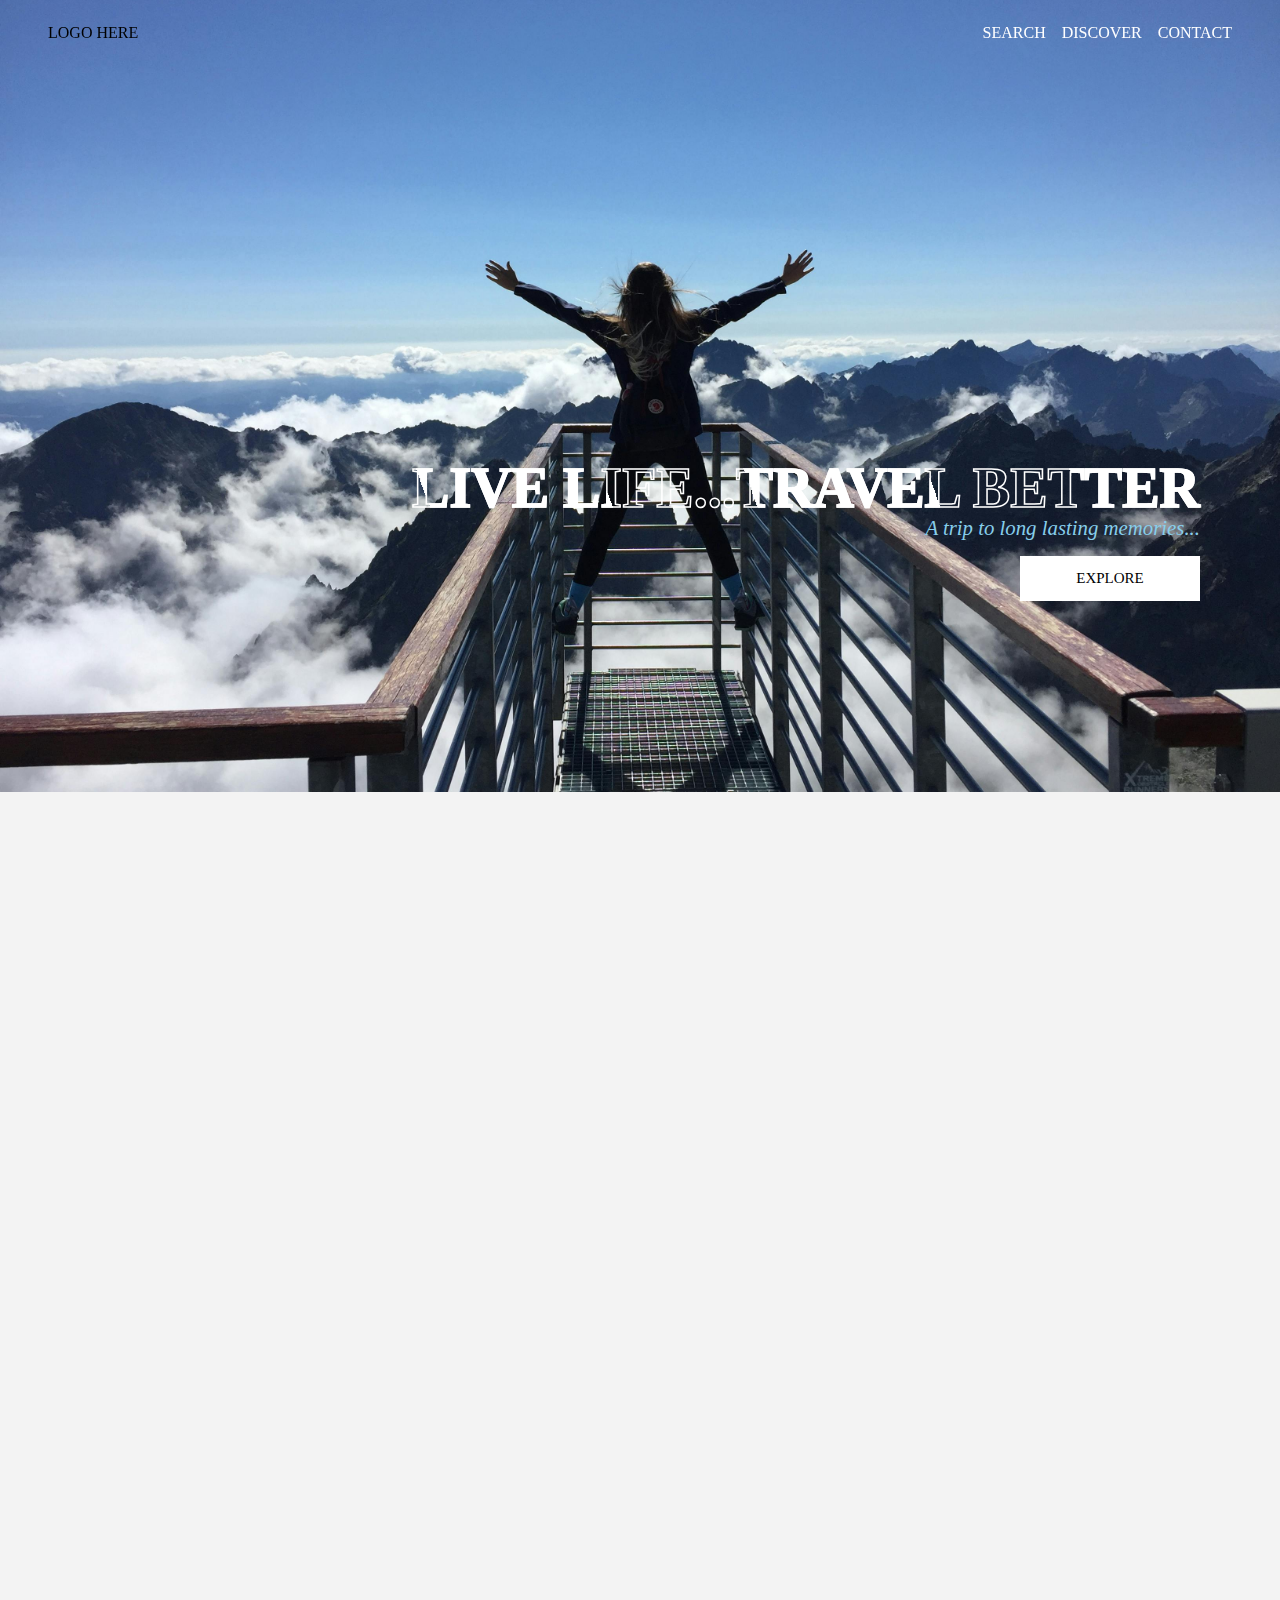
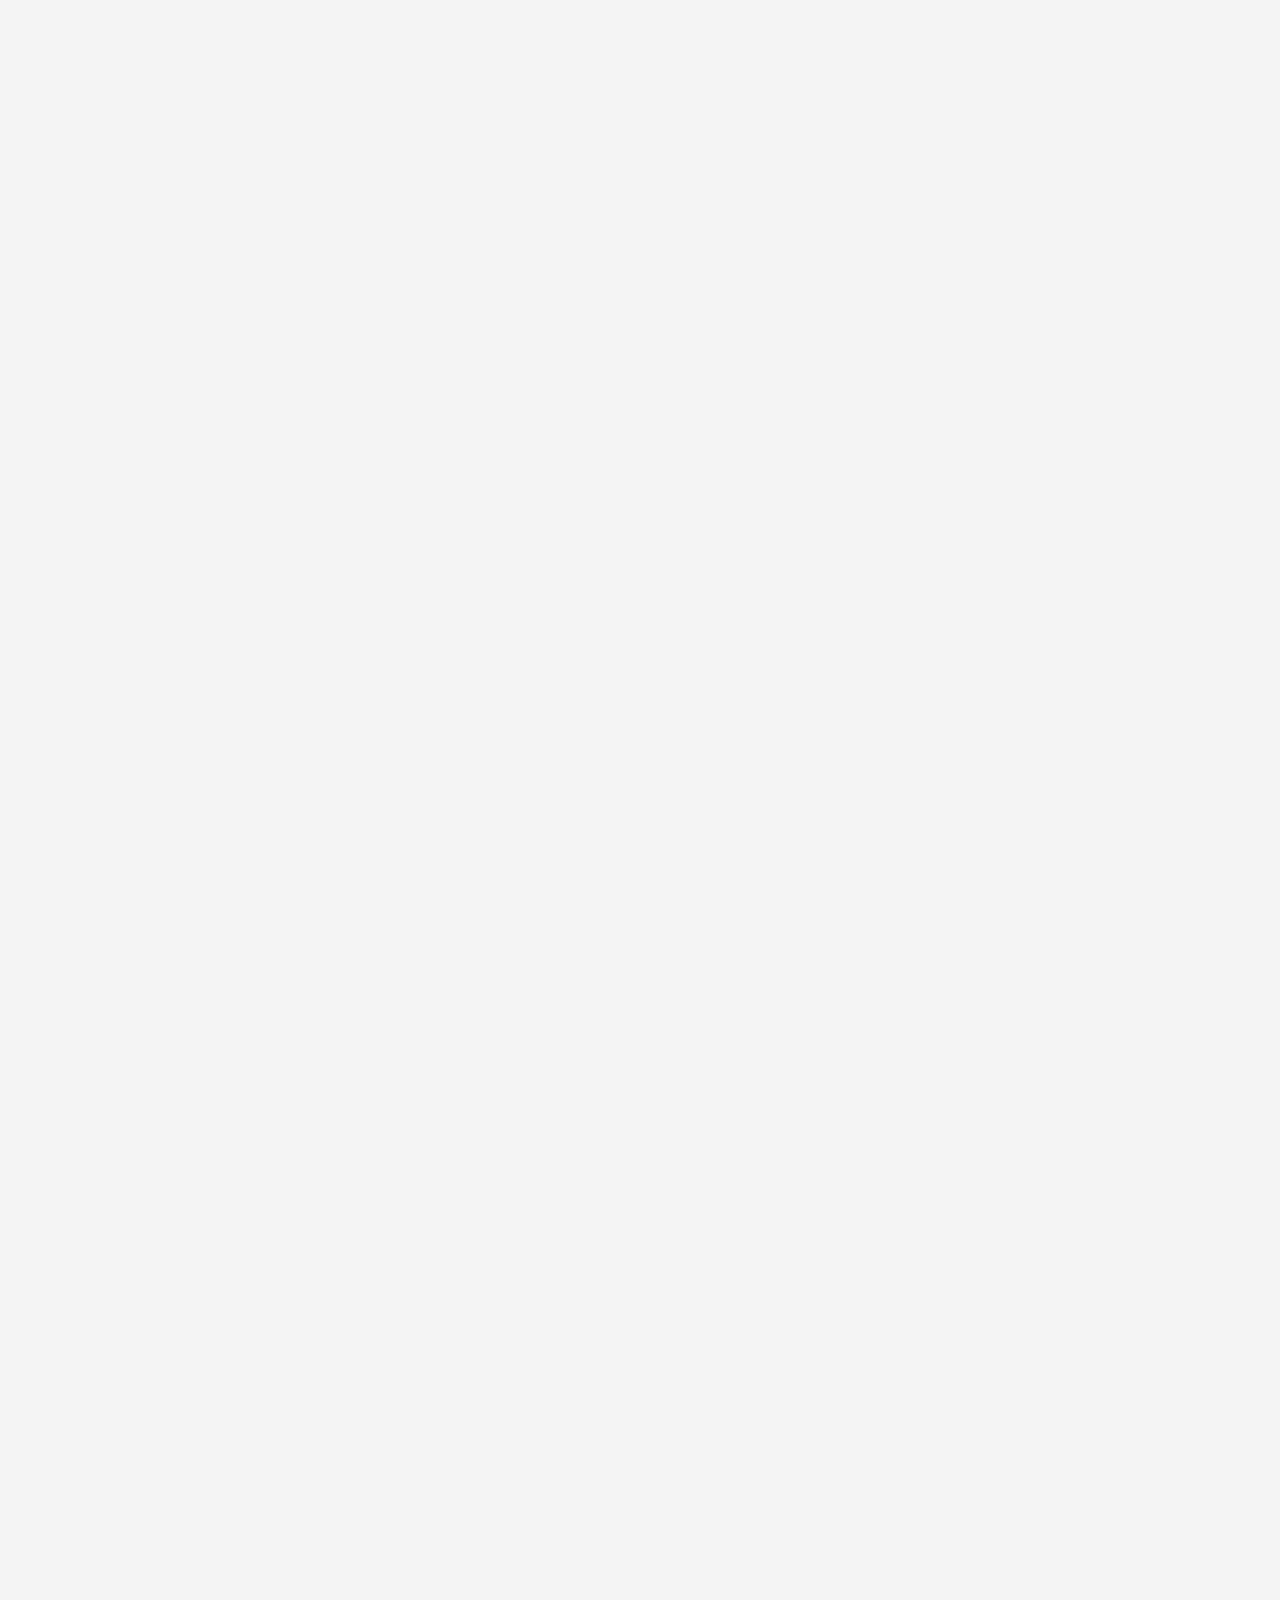
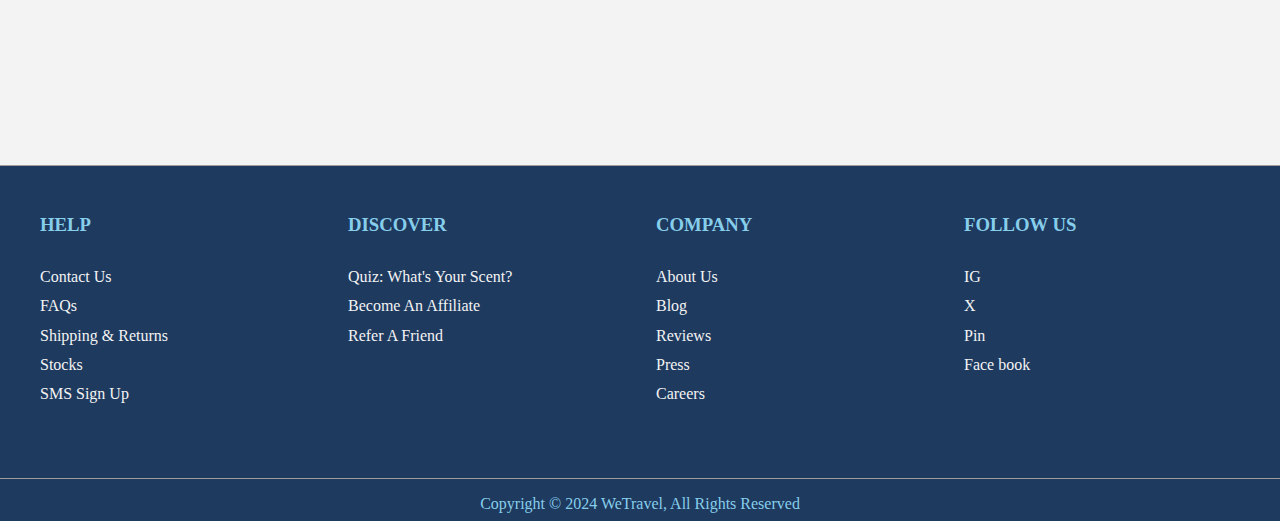
==== index.html @ 5a94f8c3 "Add files via upload" ====
<!DOCTYPE html>
<html lang="en">
  <head>
    <meta charset="UTF-8" />
    <meta name="viewport" content="width=device-width, initial-scale=1.0" />
    <link rel="stylesheet" href="./style.css" />
    <title>We Travel</title>
  </head>
  <body>
    <div id="main-container">
      <!-- section 1 ///////////////////////////////////////// -->
      <section id="showcase">
        <div id="showcase-container">
          <nav id="navbar">
            <div class="navbar">
              <div class="logo">
                <p>LOGO HERE</p>
              </div>
              <div class="menu">
                <ul>
                  <li><a href="./contact.html">SEARCH</a></li>
                  <li><a href="./contact.html">DISCOVER</a></li>
                  <li><a href="./contact.html">CONTACT</a></li>
                </ul>
              </div>
            </div>
          </nav>

          <div id="showcase-text">
            <div class="text">
              <h1>LIVE LIFE...TRAVEL BETTER</h1>
              <p>A trip to long lasting memories...</p>
            </div>
            <div class="showcase-btn">
              <a href="./contact.html" class="btn show-btn">EXPLORE</a>
            </div>
          </div>
        </div>
      </section>

      <!-- section 2 ////////////////////////////////////////// -->
      <section class="fade-in-section" id="slider">
        <div class="slider-container">
          <p class="slider-text uppercase-text">Top Destinations</p>
          <div class="slider">
            <div class="overlay"></div>
            <!-- Overlay for shadow effect -->
            <img src="./img/22.jpg" alt="Destination 1" class="slide active" />
            <img src="./img/23.jpg" alt="Destination 2" class="slide" />
            <img src="./img/24.jpg" alt="Destination 3" class="slide" />
            <img src="./img/25.jpg" alt="Destination 4" class="slide" />

            <!-- Dynamic text and button for each image -->
            <div class="slide-content">
              <p class="slide-description">
                Paris, France Romantic city of timeless charm.
              </p>
              <br>
              <div class="slider-btn">
                <a href="./contact.html" class="btn show-btn">BOOK NOW</a>
              </div>
            </div>

            <!-- Dot navigation indicators -->
            <div class="dots">
              <span class="dot active" data-index="0"></span>
              <span class="dot" data-index="1"></span>
              <span class="dot" data-index="2"></span>
              <span class="dot" data-index="3"></span>
            </div>
          </div>
        </div>
      </section>

      <!-- section 3 ///////////////////////////////////////// -->
      <section class="fade-in-section" id="what">
        <div class="what-container">
          <h2>WHAT WE OFFER</h2>
          <div class="card-container">
            <div class="card card-1">
              <div class="what-img">
                <img src="./img/10.jpg" alt="Image" />
              </div>
              <div class="text-what">
                <h3>Booking and Reservation Services</h3>
                <ul>
                  <li>
                    Flights, Hotels, and Transportation: Partnering with
                    airlines, hotels, and car rental agencies to offer
                    comprehensive booking options.
                  </li>
                  <li>
                    Package Deals: Offering customizable packages that include
                    flights, accommodation, tours, and local transportation.
                  </li>
                </ul>
              </div>
            </div>
            <div class="card card-2">
              <div class="what-img">
                <img src="./img/15.jpg" alt="Image" />
              </div>
              <div class="text-what">
                <h3>Personalized Travel Planning and Itinerary Management</h3>
                <ul>
                  <li>
                    Customized Itineraries: Creating personalized itineraries
                    based on travelers' preferences, including activity
                    recommendations, dining suggestions, and local experiences.
                  </li>
                  <li>
                    Guided Tours and Excursions: Offering a variety of guided
                    tours, from historical sites to adventure excursions.
                  </li>
                </ul>
              </div>
            </div>
            <div class="card card-3">
              <div class="what-img">
                <img src="./img/4.jpg" alt="Image" />
              </div>
              <div class="text-what">
                <h3>24/7 Customer Support and Travel Assistance</h3>
                <ul>
                  <li>
                    Emergency Assistance: Helping with issues like lost luggage,
                    flight cancellations, or health emergencies while traveling.
                  </li>
                  <li>
                    Real-Time Travel Updates: Offering real-time notifications
                    about flights, weather, or any changes in plans.
                  </li>
                </ul>
              </div>
            </div>
          </div>
        </div>
      </section>

      <!-- section 4 /////////////////////////////////////////// -->
      <section class="fade-in-section" id="easy-steps">
        <div class="trip-container">
          <div class="trip-img">
            <!-- <img src="./img/1.jpg" alt="" /> -->
          </div>

          <div class="trip-details">
            <h3>BOOK YOUR NEXT TRIP IN 3 EASY STEPS</h3>
            <div class="book-trip-container">
              <ul>
                <li>
                  <h4>Choose Your Destination and Dates</h4>
                  <p>
                    Decide on the Location and Travel Dates: Select where you
                    want to go and the dates for your trip. Most travel
                    companies offer destination guides, seasonal
                    recommendations, or even pre-planned itineraries.
                  </p>
                </li>
                <li>
                  <h4>Select Your Package and Customize</h4>
                  <p>
                    Pick a Travel Package: Many companies offer various packages
                    (e.g., all-inclusive, adventure, relaxation). Choose one
                    that best fits your interests and budget.
                  </p>
                </li>
                <li>
                  <h4>Confirm Booking and Make Payment</h4>
                  <p>
                    Review and Confirm Details: Double-check your itinerary,
                    ensuring that the flight, accommodation, and activities
                    align with your expectations.
                  </p>
                </li>
              </ul>
            </div>
          </div>
        </div>
      </section>

      <!-- section 6 instagram ////////////////////////////////// -->
      <section class="fade-in-section" id="ig">
        <div id="instagram">
          <h2>FOLLOW US ON INSTAGRAM</h2>
          <p class="ig-p">@WeTravel</p>

          <div id="itemsg">
            <div class="itemsg">
              <div class="itemg">
                <div class="item-image">
                  <img src="./img/2.jpg" alt="" />
                </div>
                <div class="item-text">
                  <div class="item-text-wrap">
                    <a href=""
                      ><p class="item-text-category">WeTravel</p>
                      <svg
                        xmlns="http://www.w3.org/2000/svg"
                        height="1em"
                        viewBox="0 0 448 512"
                      >
                        <!--! Font Awesome Free 6.4.2 by @fontawesome - https://fontawesome.com License - https://fontawesome.com/license (Commercial License) Copyright 2023 Fonticons, Inc. -->
                        <style>
                          svg {
                            fill: #ffffff;
                          }
                        </style>
                        <path
                          d="M224.1 141c-63.6 0-114.9 51.3-114.9 114.9s51.3 114.9 114.9 114.9S339 319.5 339 255.9 287.7 141 224.1 141zm0 189.6c-41.1 0-74.7-33.5-74.7-74.7s33.5-74.7 74.7-74.7 74.7 33.5 74.7 74.7-33.6 74.7-74.7 74.7zm146.4-194.3c0 14.9-12 26.8-26.8 26.8-14.9 0-26.8-12-26.8-26.8s12-26.8 26.8-26.8 26.8 12 26.8 26.8zm76.1 27.2c-1.7-35.9-9.9-67.7-36.2-93.9-26.2-26.2-58-34.4-93.9-36.2-37-2.1-147.9-2.1-184.9 0-35.8 1.7-67.6 9.9-93.9 36.1s-34.4 58-36.2 93.9c-2.1 37-2.1 147.9 0 184.9 1.7 35.9 9.9 67.7 36.2 93.9s58 34.4 93.9 36.2c37 2.1 147.9 2.1 184.9 0 35.9-1.7 67.7-9.9 93.9-36.2 26.2-26.2 34.4-58 36.2-93.9 2.1-37 2.1-147.8 0-184.8zM398.8 388c-7.8 19.6-22.9 34.7-42.6 42.6-29.5 11.7-99.5 9-132.1 9s-102.7 2.6-132.1-9c-19.6-7.8-34.7-22.9-42.6-42.6-11.7-29.5-9-99.5-9-132.1s-2.6-102.7 9-132.1c7.8-19.6 22.9-34.7 42.6-42.6 29.5-11.7 99.5-9 132.1-9s102.7-2.6 132.1 9c19.6 7.8 34.7 22.9 42.6 42.6 11.7 29.5 9 99.5 9 132.1s2.7 102.7-9 132.1z"
                        />
                      </svg>
                    </a>
                  </div>
                </div>
              </div>

              <div class="itemg">
                <div class="item-image">
                  <img src="./img/3.jpg" alt="" />
                </div>
                <div class="item-text">
                  <div class="item-text-wrap">
                    <a href=""
                      ><p class="item-text-category">WeTravel</p>
                      <svg
                        xmlns="http://www.w3.org/2000/svg"
                        height="1em"
                        viewBox="0 0 448 512"
                      >
                        <!--! Font Awesome Free 6.4.2 by @fontawesome - https://fontawesome.com License - https://fontawesome.com/license (Commercial License) Copyright 2023 Fonticons, Inc. -->
                        <style>
                          svg {
                            fill: #ffffff;
                          }
                        </style>
                        <path
                          d="M224.1 141c-63.6 0-114.9 51.3-114.9 114.9s51.3 114.9 114.9 114.9S339 319.5 339 255.9 287.7 141 224.1 141zm0 189.6c-41.1 0-74.7-33.5-74.7-74.7s33.5-74.7 74.7-74.7 74.7 33.5 74.7 74.7-33.6 74.7-74.7 74.7zm146.4-194.3c0 14.9-12 26.8-26.8 26.8-14.9 0-26.8-12-26.8-26.8s12-26.8 26.8-26.8 26.8 12 26.8 26.8zm76.1 27.2c-1.7-35.9-9.9-67.7-36.2-93.9-26.2-26.2-58-34.4-93.9-36.2-37-2.1-147.9-2.1-184.9 0-35.8 1.7-67.6 9.9-93.9 36.1s-34.4 58-36.2 93.9c-2.1 37-2.1 147.9 0 184.9 1.7 35.9 9.9 67.7 36.2 93.9s58 34.4 93.9 36.2c37 2.1 147.9 2.1 184.9 0 35.9-1.7 67.7-9.9 93.9-36.2 26.2-26.2 34.4-58 36.2-93.9 2.1-37 2.1-147.8 0-184.8zM398.8 388c-7.8 19.6-22.9 34.7-42.6 42.6-29.5 11.7-99.5 9-132.1 9s-102.7 2.6-132.1-9c-19.6-7.8-34.7-22.9-42.6-42.6-11.7-29.5-9-99.5-9-132.1s-2.6-102.7 9-132.1c7.8-19.6 22.9-34.7 42.6-42.6 29.5-11.7 99.5-9 132.1-9s102.7-2.6 132.1 9c19.6 7.8 34.7 22.9 42.6 42.6 11.7 29.5 9 99.5 9 132.1s2.7 102.7-9 132.1z"
                        />
                      </svg>
                    </a>
                  </div>
                </div>
              </div>

              <div class="itemg">
                <div class="item-image">
                  <img src="./img/17.jpg" alt="" />
                </div>
                <div class="item-text">
                  <div class="item-text-wrap">
                    <a href=""
                      ><p class="item-text-category">WeTravel</p>
                      <svg
                        xmlns="http://www.w3.org/2000/svg"
                        height="1em"
                        viewBox="0 0 448 512"
                      >
                        <!--! Font Awesome Free 6.4.2 by @fontawesome - https://fontawesome.com License - https://fontawesome.com/license (Commercial License) Copyright 2023 Fonticons, Inc. -->
                        <style>
                          svg {
                            fill: #ffffff;
                          }
                        </style>
                        <path
                          d="M224.1 141c-63.6 0-114.9 51.3-114.9 114.9s51.3 114.9 114.9 114.9S339 319.5 339 255.9 287.7 141 224.1 141zm0 189.6c-41.1 0-74.7-33.5-74.7-74.7s33.5-74.7 74.7-74.7 74.7 33.5 74.7 74.7-33.6 74.7-74.7 74.7zm146.4-194.3c0 14.9-12 26.8-26.8 26.8-14.9 0-26.8-12-26.8-26.8s12-26.8 26.8-26.8 26.8 12 26.8 26.8zm76.1 27.2c-1.7-35.9-9.9-67.7-36.2-93.9-26.2-26.2-58-34.4-93.9-36.2-37-2.1-147.9-2.1-184.9 0-35.8 1.7-67.6 9.9-93.9 36.1s-34.4 58-36.2 93.9c-2.1 37-2.1 147.9 0 184.9 1.7 35.9 9.9 67.7 36.2 93.9s58 34.4 93.9 36.2c37 2.1 147.9 2.1 184.9 0 35.9-1.7 67.7-9.9 93.9-36.2 26.2-26.2 34.4-58 36.2-93.9 2.1-37 2.1-147.8 0-184.8zM398.8 388c-7.8 19.6-22.9 34.7-42.6 42.6-29.5 11.7-99.5 9-132.1 9s-102.7 2.6-132.1-9c-19.6-7.8-34.7-22.9-42.6-42.6-11.7-29.5-9-99.5-9-132.1s-2.6-102.7 9-132.1c7.8-19.6 22.9-34.7 42.6-42.6 29.5-11.7 99.5-9 132.1-9s102.7-2.6 132.1 9c19.6 7.8 34.7 22.9 42.6 42.6 11.7 29.5 9 99.5 9 132.1s2.7 102.7-9 132.1z"
                        />
                      </svg>
                    </a>
                  </div>
                </div>
              </div>

              <div class="itemg">
                <div class="item-image">
                  <img src="./img/5.jpg" alt="" />
                </div>
                <div class="item-text">
                  <div class="item-text-wrap">
                    <a href=""
                      ><p class="item-text-category">WeTravel</p>
                      <svg
                        xmlns="http://www.w3.org/2000/svg"
                        height="1em"
                        viewBox="0 0 448 512"
                      >
                        <!--! Font Awesome Free 6.4.2 by @fontawesome - https://fontawesome.com License - https://fontawesome.com/license (Commercial License) Copyright 2023 Fonticons, Inc. -->
                        <style>
                          svg {
                            fill: #ffffff;
                          }
                        </style>
                        <path
                          d="M224.1 141c-63.6 0-114.9 51.3-114.9 114.9s51.3 114.9 114.9 114.9S339 319.5 339 255.9 287.7 141 224.1 141zm0 189.6c-41.1 0-74.7-33.5-74.7-74.7s33.5-74.7 74.7-74.7 74.7 33.5 74.7 74.7-33.6 74.7-74.7 74.7zm146.4-194.3c0 14.9-12 26.8-26.8 26.8-14.9 0-26.8-12-26.8-26.8s12-26.8 26.8-26.8 26.8 12 26.8 26.8zm76.1 27.2c-1.7-35.9-9.9-67.7-36.2-93.9-26.2-26.2-58-34.4-93.9-36.2-37-2.1-147.9-2.1-184.9 0-35.8 1.7-67.6 9.9-93.9 36.1s-34.4 58-36.2 93.9c-2.1 37-2.1 147.9 0 184.9 1.7 35.9 9.9 67.7 36.2 93.9s58 34.4 93.9 36.2c37 2.1 147.9 2.1 184.9 0 35.9-1.7 67.7-9.9 93.9-36.2 26.2-26.2 34.4-58 36.2-93.9 2.1-37 2.1-147.8 0-184.8zM398.8 388c-7.8 19.6-22.9 34.7-42.6 42.6-29.5 11.7-99.5 9-132.1 9s-102.7 2.6-132.1-9c-19.6-7.8-34.7-22.9-42.6-42.6-11.7-29.5-9-99.5-9-132.1s-2.6-102.7 9-132.1c7.8-19.6 22.9-34.7 42.6-42.6 29.5-11.7 99.5-9 132.1-9s102.7-2.6 132.1 9c19.6 7.8 34.7 22.9 42.6 42.6 11.7 29.5 9 99.5 9 132.1s2.7 102.7-9 132.1z"
                        />
                      </svg>
                    </a>
                  </div>
                </div>
              </div>

              <div class="itemg">
                <div class="item-image">
                  <img src="./img/6.jpg" alt="" />
                </div>
                <div class="item-text">
                  <div class="item-text-wrap">
                    <a href=""
                      ><p class="item-text-category">WeTravel</p>
                      <svg
                        xmlns="http://www.w3.org/2000/svg"
                        height="1em"
                        viewBox="0 0 448 512"
                      >
                        <!--! Font Awesome Free 6.4.2 by @fontawesome - https://fontawesome.com License - https://fontawesome.com/license (Commercial License) Copyright 2023 Fonticons, Inc. -->
                        <style>
                          svg {
                            fill: #ffffff;
                          }
                        </style>
                        <path
                          d="M224.1 141c-63.6 0-114.9 51.3-114.9 114.9s51.3 114.9 114.9 114.9S339 319.5 339 255.9 287.7 141 224.1 141zm0 189.6c-41.1 0-74.7-33.5-74.7-74.7s33.5-74.7 74.7-74.7 74.7 33.5 74.7 74.7-33.6 74.7-74.7 74.7zm146.4-194.3c0 14.9-12 26.8-26.8 26.8-14.9 0-26.8-12-26.8-26.8s12-26.8 26.8-26.8 26.8 12 26.8 26.8zm76.1 27.2c-1.7-35.9-9.9-67.7-36.2-93.9-26.2-26.2-58-34.4-93.9-36.2-37-2.1-147.9-2.1-184.9 0-35.8 1.7-67.6 9.9-93.9 36.1s-34.4 58-36.2 93.9c-2.1 37-2.1 147.9 0 184.9 1.7 35.9 9.9 67.7 36.2 93.9s58 34.4 93.9 36.2c37 2.1 147.9 2.1 184.9 0 35.9-1.7 67.7-9.9 93.9-36.2 26.2-26.2 34.4-58 36.2-93.9 2.1-37 2.1-147.8 0-184.8zM398.8 388c-7.8 19.6-22.9 34.7-42.6 42.6-29.5 11.7-99.5 9-132.1 9s-102.7 2.6-132.1-9c-19.6-7.8-34.7-22.9-42.6-42.6-11.7-29.5-9-99.5-9-132.1s-2.6-102.7 9-132.1c7.8-19.6 22.9-34.7 42.6-42.6 29.5-11.7 99.5-9 132.1-9s102.7-2.6 132.1 9c19.6 7.8 34.7 22.9 42.6 42.6 11.7 29.5 9 99.5 9 132.1s2.7 102.7-9 132.1z"
                        />
                      </svg>
                    </a>
                  </div>
                </div>
              </div>

              <div class="itemg">
                <div class="item-image">
                  <img src="./img/7.jpg" alt="" />
                </div>
                <div class="item-text">
                  <div class="item-text-wrap">
                    <a href=""
                      ><p class="item-text-category">WeTravel</p>
                      <svg
                        xmlns="http://www.w3.org/2000/svg"
                        height="1em"
                        viewBox="0 0 448 512"
                      >
                        <!--! Font Awesome Free 6.4.2 by @fontawesome - https://fontawesome.com License - https://fontawesome.com/license (Commercial License) Copyright 2023 Fonticons, Inc. -->
                        <style>
                          svg {
                            fill: #ffffff;
                          }
                        </style>
                        <path
                          d="M224.1 141c-63.6 0-114.9 51.3-114.9 114.9s51.3 114.9 114.9 114.9S339 319.5 339 255.9 287.7 141 224.1 141zm0 189.6c-41.1 0-74.7-33.5-74.7-74.7s33.5-74.7 74.7-74.7 74.7 33.5 74.7 74.7-33.6 74.7-74.7 74.7zm146.4-194.3c0 14.9-12 26.8-26.8 26.8-14.9 0-26.8-12-26.8-26.8s12-26.8 26.8-26.8 26.8 12 26.8 26.8zm76.1 27.2c-1.7-35.9-9.9-67.7-36.2-93.9-26.2-26.2-58-34.4-93.9-36.2-37-2.1-147.9-2.1-184.9 0-35.8 1.7-67.6 9.9-93.9 36.1s-34.4 58-36.2 93.9c-2.1 37-2.1 147.9 0 184.9 1.7 35.9 9.9 67.7 36.2 93.9s58 34.4 93.9 36.2c37 2.1 147.9 2.1 184.9 0 35.9-1.7 67.7-9.9 93.9-36.2 26.2-26.2 34.4-58 36.2-93.9 2.1-37 2.1-147.8 0-184.8zM398.8 388c-7.8 19.6-22.9 34.7-42.6 42.6-29.5 11.7-99.5 9-132.1 9s-102.7 2.6-132.1-9c-19.6-7.8-34.7-22.9-42.6-42.6-11.7-29.5-9-99.5-9-132.1s-2.6-102.7 9-132.1c7.8-19.6 22.9-34.7 42.6-42.6 29.5-11.7 99.5-9 132.1-9s102.7-2.6 132.1 9c19.6 7.8 34.7 22.9 42.6 42.6 11.7 29.5 9 99.5 9 132.1s2.7 102.7-9 132.1z"
                        />
                      </svg>
                    </a>
                  </div>
                </div>
              </div>

              <div class="itemg">
                <div class="item-image">
                  <img src="./img/9.jpg" alt="" />
                </div>
                <div class="item-text">
                  <div class="item-text-wrap">
                    <a href=""
                      ><p class="item-text-category">WeTravel</p>
                      <svg
                        xmlns="http://www.w3.org/2000/svg"
                        height="1em"
                        viewBox="0 0 448 512"
                      >
                        <!--! Font Awesome Free 6.4.2 by @fontawesome - https://fontawesome.com License - https://fontawesome.com/license (Commercial License) Copyright 2023 Fonticons, Inc. -->
                        <style>
                          svg {
                            fill: #ffffff;
                          }
                        </style>
                        <path
                          d="M224.1 141c-63.6 0-114.9 51.3-114.9 114.9s51.3 114.9 114.9 114.9S339 319.5 339 255.9 287.7 141 224.1 141zm0 189.6c-41.1 0-74.7-33.5-74.7-74.7s33.5-74.7 74.7-74.7 74.7 33.5 74.7 74.7-33.6 74.7-74.7 74.7zm146.4-194.3c0 14.9-12 26.8-26.8 26.8-14.9 0-26.8-12-26.8-26.8s12-26.8 26.8-26.8 26.8 12 26.8 26.8zm76.1 27.2c-1.7-35.9-9.9-67.7-36.2-93.9-26.2-26.2-58-34.4-93.9-36.2-37-2.1-147.9-2.1-184.9 0-35.8 1.7-67.6 9.9-93.9 36.1s-34.4 58-36.2 93.9c-2.1 37-2.1 147.9 0 184.9 1.7 35.9 9.9 67.7 36.2 93.9s58 34.4 93.9 36.2c37 2.1 147.9 2.1 184.9 0 35.9-1.7 67.7-9.9 93.9-36.2 26.2-26.2 34.4-58 36.2-93.9 2.1-37 2.1-147.8 0-184.8zM398.8 388c-7.8 19.6-22.9 34.7-42.6 42.6-29.5 11.7-99.5 9-132.1 9s-102.7 2.6-132.1-9c-19.6-7.8-34.7-22.9-42.6-42.6-11.7-29.5-9-99.5-9-132.1s-2.6-102.7 9-132.1c7.8-19.6 22.9-34.7 42.6-42.6 29.5-11.7 99.5-9 132.1-9s102.7-2.6 132.1 9c19.6 7.8 34.7 22.9 42.6 42.6 11.7 29.5 9 99.5 9 132.1s2.7 102.7-9 132.1z"
                        />
                      </svg>
                    </a>
                  </div>
                </div>
              </div>

              <div class="itemg">
                <div class="item-image">
                  <img src="./img/18.jpg" alt="" />
                </div>
                <div class="item-text">
                  <div class="item-text-wrap">
                    <a href=""
                      ><p class="item-text-category">WeTravel</p>
                      <svg
                        xmlns="http://www.w3.org/2000/svg"
                        height="1em"
                        viewBox="0 0 448 512"
                      >
                        <!--! Font Awesome Free 6.4.2 by @fontawesome - https://fontawesome.com License - https://fontawesome.com/license (Commercial License) Copyright 2023 Fonticons, Inc. -->
                        <style>
                          svg {
                            fill: #ffffff;
                          }
                        </style>
                        <path
                          d="M224.1 141c-63.6 0-114.9 51.3-114.9 114.9s51.3 114.9 114.9 114.9S339 319.5 339 255.9 287.7 141 224.1 141zm0 189.6c-41.1 0-74.7-33.5-74.7-74.7s33.5-74.7 74.7-74.7 74.7 33.5 74.7 74.7-33.6 74.7-74.7 74.7zm146.4-194.3c0 14.9-12 26.8-26.8 26.8-14.9 0-26.8-12-26.8-26.8s12-26.8 26.8-26.8 26.8 12 26.8 26.8zm76.1 27.2c-1.7-35.9-9.9-67.7-36.2-93.9-26.2-26.2-58-34.4-93.9-36.2-37-2.1-147.9-2.1-184.9 0-35.8 1.7-67.6 9.9-93.9 36.1s-34.4 58-36.2 93.9c-2.1 37-2.1 147.9 0 184.9 1.7 35.9 9.9 67.7 36.2 93.9s58 34.4 93.9 36.2c37 2.1 147.9 2.1 184.9 0 35.9-1.7 67.7-9.9 93.9-36.2 26.2-26.2 34.4-58 36.2-93.9 2.1-37 2.1-147.8 0-184.8zM398.8 388c-7.8 19.6-22.9 34.7-42.6 42.6-29.5 11.7-99.5 9-132.1 9s-102.7 2.6-132.1-9c-19.6-7.8-34.7-22.9-42.6-42.6-11.7-29.5-9-99.5-9-132.1s-2.6-102.7 9-132.1c7.8-19.6 22.9-34.7 42.6-42.6 29.5-11.7 99.5-9 132.1-9s102.7-2.6 132.1 9c19.6 7.8 34.7 22.9 42.6 42.6 11.7 29.5 9 99.5 9 132.1s2.7 102.7-9 132.1z"
                        />
                      </svg>
                    </a>
                  </div>
                </div>
              </div>

              <div class="itemg">
                <div class="item-image">
                  <img src="./img/20.jpg" alt="" />
                </div>
                <div class="item-text">
                  <div class="item-text-wrap">
                    <a href=""
                      ><p class="item-text-category">WeTravel</p>
                      <svg
                        xmlns="http://www.w3.org/2000/svg"
                        height="1em"
                        viewBox="0 0 448 512"
                      >
                        <!--! Font Awesome Free 6.4.2 by @fontawesome - https://fontawesome.com License - https://fontawesome.com/license (Commercial License) Copyright 2023 Fonticons, Inc. -->
                        <style>
                          svg {
                            fill: #ffffff;
                          }
                        </style>
                        <path
                          d="M224.1 141c-63.6 0-114.9 51.3-114.9 114.9s51.3 114.9 114.9 114.9S339 319.5 339 255.9 287.7 141 224.1 141zm0 189.6c-41.1 0-74.7-33.5-74.7-74.7s33.5-74.7 74.7-74.7 74.7 33.5 74.7 74.7-33.6 74.7-74.7 74.7zm146.4-194.3c0 14.9-12 26.8-26.8 26.8-14.9 0-26.8-12-26.8-26.8s12-26.8 26.8-26.8 26.8 12 26.8 26.8zm76.1 27.2c-1.7-35.9-9.9-67.7-36.2-93.9-26.2-26.2-58-34.4-93.9-36.2-37-2.1-147.9-2.1-184.9 0-35.8 1.7-67.6 9.9-93.9 36.1s-34.4 58-36.2 93.9c-2.1 37-2.1 147.9 0 184.9 1.7 35.9 9.9 67.7 36.2 93.9s58 34.4 93.9 36.2c37 2.1 147.9 2.1 184.9 0 35.9-1.7 67.7-9.9 93.9-36.2 26.2-26.2 34.4-58 36.2-93.9 2.1-37 2.1-147.8 0-184.8zM398.8 388c-7.8 19.6-22.9 34.7-42.6 42.6-29.5 11.7-99.5 9-132.1 9s-102.7 2.6-132.1-9c-19.6-7.8-34.7-22.9-42.6-42.6-11.7-29.5-9-99.5-9-132.1s-2.6-102.7 9-132.1c7.8-19.6 22.9-34.7 42.6-42.6 29.5-11.7 99.5-9 132.1-9s102.7-2.6 132.1 9c19.6 7.8 34.7 22.9 42.6 42.6 11.7 29.5 9 99.5 9 132.1s2.7 102.7-9 132.1z"
                        />
                      </svg>
                    </a>
                  </div>
                </div>
              </div>

              <div class="itemg">
                <div class="item-image">
                  <img src="./img/21.jpg" alt="" />
                </div>
                <div class="item-text">
                  <div class="item-text-wrap">
                    <a href=""
                      ><p class="item-text-category">WeTravel</p>
                      <svg
                        xmlns="http://www.w3.org/2000/svg"
                        height="1em"
                        viewBox="0 0 448 512"
                      >
                        <!--! Font Awesome Free 6.4.2 by @fontawesome - https://fontawesome.com License - https://fontawesome.com/license (Commercial License) Copyright 2023 Fonticons, Inc. -->
                        <style>
                          svg {
                            fill: #ffffff;
                          }
                        </style>
                        <path
                          d="M224.1 141c-63.6 0-114.9 51.3-114.9 114.9s51.3 114.9 114.9 114.9S339 319.5 339 255.9 287.7 141 224.1 141zm0 189.6c-41.1 0-74.7-33.5-74.7-74.7s33.5-74.7 74.7-74.7 74.7 33.5 74.7 74.7-33.6 74.7-74.7 74.7zm146.4-194.3c0 14.9-12 26.8-26.8 26.8-14.9 0-26.8-12-26.8-26.8s12-26.8 26.8-26.8 26.8 12 26.8 26.8zm76.1 27.2c-1.7-35.9-9.9-67.7-36.2-93.9-26.2-26.2-58-34.4-93.9-36.2-37-2.1-147.9-2.1-184.9 0-35.8 1.7-67.6 9.9-93.9 36.1s-34.4 58-36.2 93.9c-2.1 37-2.1 147.9 0 184.9 1.7 35.9 9.9 67.7 36.2 93.9s58 34.4 93.9 36.2c37 2.1 147.9 2.1 184.9 0 35.9-1.7 67.7-9.9 93.9-36.2 26.2-26.2 34.4-58 36.2-93.9 2.1-37 2.1-147.8 0-184.8zM398.8 388c-7.8 19.6-22.9 34.7-42.6 42.6-29.5 11.7-99.5 9-132.1 9s-102.7 2.6-132.1-9c-19.6-7.8-34.7-22.9-42.6-42.6-11.7-29.5-9-99.5-9-132.1s-2.6-102.7 9-132.1c7.8-19.6 22.9-34.7 42.6-42.6 29.5-11.7 99.5-9 132.1-9s102.7-2.6 132.1 9c19.6 7.8 34.7 22.9 42.6 42.6 11.7 29.5 9 99.5 9 132.1s2.7 102.7-9 132.1z"
                        />
                      </svg>
                    </a>
                  </div>
                </div>
              </div>

              <div class="itemg">
                <div class="item-image">
                  <img src="./img/12.jpg" alt="" />
                </div>
                <div class="item-text">
                  <div class="item-text-wrap">
                    <a href=""
                      ><p class="item-text-category">WeTravel</p>
                      <svg
                        xmlns="http://www.w3.org/2000/svg"
                        height="1em"
                        viewBox="0 0 448 512"
                      >
                        <!--! Font Awesome Free 6.4.2 by @fontawesome - https://fontawesome.com License - https://fontawesome.com/license (Commercial License) Copyright 2023 Fonticons, Inc. -->
                        <style>
                          svg {
                            fill: #ffffff;
                          }
                        </style>
                        <path
                          d="M224.1 141c-63.6 0-114.9 51.3-114.9 114.9s51.3 114.9 114.9 114.9S339 319.5 339 255.9 287.7 141 224.1 141zm0 189.6c-41.1 0-74.7-33.5-74.7-74.7s33.5-74.7 74.7-74.7 74.7 33.5 74.7 74.7-33.6 74.7-74.7 74.7zm146.4-194.3c0 14.9-12 26.8-26.8 26.8-14.9 0-26.8-12-26.8-26.8s12-26.8 26.8-26.8 26.8 12 26.8 26.8zm76.1 27.2c-1.7-35.9-9.9-67.7-36.2-93.9-26.2-26.2-58-34.4-93.9-36.2-37-2.1-147.9-2.1-184.9 0-35.8 1.7-67.6 9.9-93.9 36.1s-34.4 58-36.2 93.9c-2.1 37-2.1 147.9 0 184.9 1.7 35.9 9.9 67.7 36.2 93.9s58 34.4 93.9 36.2c37 2.1 147.9 2.1 184.9 0 35.9-1.7 67.7-9.9 93.9-36.2 26.2-26.2 34.4-58 36.2-93.9 2.1-37 2.1-147.8 0-184.8zM398.8 388c-7.8 19.6-22.9 34.7-42.6 42.6-29.5 11.7-99.5 9-132.1 9s-102.7 2.6-132.1-9c-19.6-7.8-34.7-22.9-42.6-42.6-11.7-29.5-9-99.5-9-132.1s-2.6-102.7 9-132.1c7.8-19.6 22.9-34.7 42.6-42.6 29.5-11.7 99.5-9 132.1-9s102.7-2.6 132.1 9c19.6 7.8 34.7 22.9 42.6 42.6 11.7 29.5 9 99.5 9 132.1s2.7 102.7-9 132.1z"
                        />
                      </svg>
                    </a>
                  </div>
                </div>
              </div>

              <div class="itemg">
                <div class="item-image">
                  <img src="./img/8.jpg" alt="" />
                </div>
                <div class="item-text">
                  <div class="item-text-wrap">
                    <a href=""
                      ><p class="item-text-category">WeTravel</p>
                      <svg
                        xmlns="http://www.w3.org/2000/svg"
                        height="1em"
                        viewBox="0 0 448 512"
                      >
                        <!--! Font Awesome Free 6.4.2 by @fontawesome - https://fontawesome.com License - https://fontawesome.com/license (Commercial License) Copyright 2023 Fonticons, Inc. -->
                        <style>
                          svg {
                            fill: #ffffff;
                          }
                        </style>
                        <path
                          d="M224.1 141c-63.6 0-114.9 51.3-114.9 114.9s51.3 114.9 114.9 114.9S339 319.5 339 255.9 287.7 141 224.1 141zm0 189.6c-41.1 0-74.7-33.5-74.7-74.7s33.5-74.7 74.7-74.7 74.7 33.5 74.7 74.7-33.6 74.7-74.7 74.7zm146.4-194.3c0 14.9-12 26.8-26.8 26.8-14.9 0-26.8-12-26.8-26.8s12-26.8 26.8-26.8 26.8 12 26.8 26.8zm76.1 27.2c-1.7-35.9-9.9-67.7-36.2-93.9-26.2-26.2-58-34.4-93.9-36.2-37-2.1-147.9-2.1-184.9 0-35.8 1.7-67.6 9.9-93.9 36.1s-34.4 58-36.2 93.9c-2.1 37-2.1 147.9 0 184.9 1.7 35.9 9.9 67.7 36.2 93.9s58 34.4 93.9 36.2c37 2.1 147.9 2.1 184.9 0 35.9-1.7 67.7-9.9 93.9-36.2 26.2-26.2 34.4-58 36.2-93.9 2.1-37 2.1-147.8 0-184.8zM398.8 388c-7.8 19.6-22.9 34.7-42.6 42.6-29.5 11.7-99.5 9-132.1 9s-102.7 2.6-132.1-9c-19.6-7.8-34.7-22.9-42.6-42.6-11.7-29.5-9-99.5-9-132.1s-2.6-102.7 9-132.1c7.8-19.6 22.9-34.7 42.6-42.6 29.5-11.7 99.5-9 132.1-9s102.7-2.6 132.1 9c19.6 7.8 34.7 22.9 42.6 42.6 11.7 29.5 9 99.5 9 132.1s2.7 102.7-9 132.1z"
                        />
                      </svg>
                    </a>
                  </div>
                </div>
              </div>
            </div>
          </div>
        </div>
      </section>

      <!-- footer ///////////////////////////////////////// -->
      <footer id="main-footer">
        <div class="footer-container">
          <div class="help">
            <h3>HELP</h3>
            <div class="help-list">
              <ul>
                <li><a href="./comingsoon.html">Contact Us</a></li>
                <li><a href="./comingsoon.html">FAQs</a></li>
                <li><a href="./comingsoon.html">Shipping & Returns</a></li>
                <li><a href="./comingsoon.html">Stocks</a></li>
                <li><a href="./comingsoon.html">SMS Sign Up</a></li>
              </ul>
            </div>
          </div>

          <div class="discover">
            <h3>DISCOVER</h3>
            <div class="discover-list">
              <ul>
                <li>
                  <a href="./comingsoon.html">Quiz: What's Your Scent?</a>
                </li>
                <li><a href="./comingsoon.html">Become An Affiliate</a></li>
                <li><a href="./comingsoon.html">Refer A Friend</a></li>
              </ul>
            </div>
          </div>

          <div class="company">
            <h3>COMPANY</h3>
            <div class="company-list">
              <ul>
                <li><a href="./comingsoon.html">About Us</a></li>
                <li><a href="./comingsoon.html">Blog</a></li>
                <li><a href="./comingsoon.html">Reviews</a></li>
                <li><a href="./comingsoon.html">Press</a></li>
                <li><a href="./comingsoon.html">Careers</a></li>
              </ul>
            </div>
          </div>

          <div class="follow">
            <h3>FOLLOW US</h3>
            <div class="follow-list">
              <ul>
                <li><a href="./comingsoon.html">IG</a></li>
                <li><a href="./comingsoon.html">X</a></li>
                <li><a href="./comingsoon.html">Pin</a></li>
                <li><a href="./comingsoon.html">Face book</a></li>
              </ul>
            </div>
          </div>
        </div>

        <div class="copy-right">
          <p>Copyright &copy; 2024 WeTravel, All Rights Reserved</p>
        </div>
      </footer>
    </div>

    <!-- ///////////////////////////////////////////////////////////////// -->
    <!-- java section -->
    <script
      src="https://code.jquery.com/jquery-3.6.0.min.js"
      integrity="sha256-/xUj+3OJU5yExlq6GSYGSHk7tPXikynS7ogEvDej/m4="
      crossorigin="anonymous"
    ></script>

    <!-- linking java file -->
    <script src="./main.js"></script>
  </body>
</html>
---- style.css ----
:root {
  --color-1-SkyBlue: #87ceeb;
  --color-2-DeepOceanBlue: #1e3a5f;
  --color-3-teal: #008080;
  --color-4-aqua: #00ced1;
  --color-5: #f3f3f3;
  --color-6-accent: #ff7f50;
  --color-7-accent-2: #483d8b;
  --max-width: 1100px;
}

* {
  margin: 0;
  padding: 0;
  box-sizing: border-box;
}

body::-webkit-scrollbar {
  width: 1px;
}

body {
  background-color: var(--color-5);
}

a {
  text-decoration: none;
  color: #ffffff;
}

.uppercase-text {
  text-transform: uppercase;
}

.fade-in-section {
  opacity: 0;
  transform: translateY(20px); /* Initial position for the effect */
  transition: opacity 0.6s ease-out, transform 0.6s ease-out;
}

.fade-in-section.visible {
  opacity: 1;
  transform: translateY(0); /* Reset to normal position */
}


/* show case section ///////////////////////////////////////// */
#showcase-container {
  background: url(./img/12.jpg) no-repeat center center/cover;
}

.navbar {
  display: grid;
  grid-template-columns: 1fr auto; /* 1fr for logo and auto for menu */
  justify-items: start; /* Aligns the items to the start of their grid cell */
  width: 100%;
  position: fixed;
  align-items: center;
  padding-left: 3rem;
  padding-right: 3rem;
  padding-top: 1.5rem;
  padding-bottom: 1.5rem;
  z-index: 3;
}

/* .logo {
  You can style the logo here
} */

.menu {
  text-align: right; /* Aligns the menu to the right of its grid cell */
}

.menu ul {
  display: flex;
  gap: 1rem;
  list-style: none;
}
.menu ul a:hover {
  transition: all ease-in 0.7s;
  color: var(--color-1-SkyBlue);
}

/* ///////////////////////////////////////// */

#showcase-text {
  height: 88vh;
  /* width: 100vw; */
}

.text {
  height: 60vh;
  display: flex;
  flex-direction: column;
  justify-content: flex-end;
  align-items: flex-end;
  margin-right: 5rem;
}

/* .text {
      position: absolute;
      bottom: 15%;
      left: 10%;
      z-index: 1;
    } */

.text h1 {
  font-size: clamp(3.5rem, 4vw, 7rem);
  color: transparent;
  -webkit-text-stroke: 1.5px #ffffff;
  background: url(./img/back.png);
  -webkit-background-clip: text;
  background-clip: text;
  background-position: 0 0;
  animation: back 50s linear infinite;
  line-height: 1;
}

@keyframes back {
  100% {
    background-position: 2000px 0;
  }
}

.text p {
  color: var(--color-1-SkyBlue);
  font-size: 1.3rem;
  font-style: italic;
}
.showcase-btn {
  display: flex;
  justify-content: flex-end;
  align-items: flex-end;
  margin-right: 5rem;
  margin-top: 1rem;
}

.btn {
  width: 180px;
  height: 45px;
  color: #000000;
  font-size: 15px;
  background: #ffffff;
  text-decoration: none;
  display: flex;
  align-items: center;
  justify-content: center;
  position: relative;
  transition: 0.3s;
}

.show-btn:hover {
  background: transparent;
  color: #ffffff;
  font-size: 16.5px;
  transition: 0.3s;
}

.show-btn::before,
.show-btn::after {
  content: "";
  width: 100%;
  height: 100%;
  position: absolute;
  top: 0;
  left: 0;
  box-sizing: border-box;
  transition: top 0.3s, left 0.3s;
  z-index: 0;
}

.show-btn::before {
  border-left: 2px solid #ffffff;
  border-top: 2px solid #ffffff;
}
.show-btn::after {
  border-right: 2px solid #ffffff;
  border-bottom: 2px solid #ffffff;
}

.show-btn:hover::before {
  top: -5px;
  left: -15px;
}

.show-btn:hover::after {
  top: 5px;
  left: 15px;
}

/*section 2 ///////////////////////////////////////////  */
/* Position and size the slider section */
#slider {
  display: flex;
  flex-direction: column;
  justify-content: center;
  align-items: center;
  position: relative;
  width: 70vw;
  border-radius: 10px;
  margin: -3rem auto 0; /* Overlaps the previous section by 2rem */
  background-color: #f0f0f0; /* Background color for styling */
  /* padding: 1rem; */
  box-shadow: 0px 4px 10px rgba(0, 0, 0, 0.2);
}

/* Center the container and style text */
.slider-container {
  text-align: center;
  width: 70vw;
  border-radius: 10px;
}

/* Position the text over the image */
.slider-text {
  position: absolute;
  top: 40px; /* Position from the top of the slider */
  left: 50%;
  transform: translateX(-50%); /* Center the text horizontally */
  font-size: 3rem;
  color: white;
  font-weight: bold;
  text-shadow: 2px 2px 5px rgba(0, 0, 0, 0.7); /* Add shadow for readability */
  z-index: 2; /* Ensures text stays on top of the image */
}

/* Dark overlay effect */
.overlay {
  position: absolute;
  top: 0;
  left: 0;
  width: 100%;
  height: 100%;
  background: rgba(0, 0, 0, 0.3); /* Dark overlay with 30% opacity */
  z-index: 1; /* Places overlay above images but below text */
}

/* Slider styles */
.slider {
  position: relative;
  overflow: hidden;
  width: 100%;
  height: 500px; /* Set desired height */
  border-radius: 5px;
}

.slider img {
  position: absolute;
  top: 0;
  left: 0;
  width: 100%;
  height: 100%;
  object-fit: cover;
  opacity: 0;
  transition: opacity 1s ease-in-out;
}

.slider img.active {
  opacity: 1; /* Show the active image */
}

/* Position and style for slide content */
.slide-content {
  display: flex;
  flex-direction: column;
  align-items: center;
  position: absolute;
  bottom: 120px; /*Adjust this to position above dots*/
  left: 50%;
  transform: translateX(-50%);
  text-align: center;
  color: white;
  z-index: 2;
}

.slide-description {
  font-size: 1.7rem;
  margin-bottom: 10px;
  text-shadow: 1px 1px 3px rgba(0, 0, 0, 0.7); /* Shadow for readability */
}

.slider-btn {
  display: flex;
  justify-content: flex-end;
  align-items: flex-end;
}

/* Dot container and dot styles */
.dots {
  position: absolute;
  bottom: 20px; /* Position near the bottom of the slider */
  left: 50%;
  transform: translateX(-50%); /* Center the dots horizontally */
  display: flex;
  gap: 0.5rem;
  z-index: 2; /* Ensure dots are above overlay */
}

.dot {
  width: 12px;
  height: 12px;
  border-radius: 50%;
  background-color: var(--color-1-SkyBlue); /* Light grey for inactive dots */
  cursor: pointer;
  transition: background-color 0.3s ease;
}

.dot.active {
  background-color: var(
    --color-2-DeepOceanBlue
  ); /* Dark grey for the active dot */
}

/* section 3 ////////////////////////////////////////////// */
#what {
  margin-top: 5rem;
}
.what-container {
  display: flex;
  flex-direction: column;
  justify-content: center;
  align-items: center;
}
.what-container h2 {
  color: var(--color-2-DeepOceanBlue);
}
.card-container {
  padding-top: 1.5rem;
  display: flex;
  gap: 4rem;
}

.what-container img {
  width: 350px;
  height: 370px;
  border-top-left-radius: 20px;
  border-top-right-radius: 20px;
}

.text-what {
  padding: 1rem;
  display: flex;
  flex-direction: column;
  justify-content: center;
  align-items: center;
}

.text-what h3 {
  max-width: 300px;
  text-align: center;
  padding-bottom: 1rem;
  color: var(--color-1-SkyBlue);
}
.text-what ul {
  max-width: 270px;
}

.text-what ul li {
  padding-top: 1rem;
}

.card {
  color: var(--color-5);
  background-color: var(--color-2-DeepOceanBlue);
  border: 2.49px solid var(--color-2-DeepOceanBlue);
  border-top-left-radius: 20px;
  border-top-right-radius: 20px;
  transition: box-shadow 0.3s ease; /* Smooth transition for shadow */
  box-shadow: 0px 4px 6px rgba(0.3, 0.2, 0, 2, 0.1); /* Initial shadow */
}
.card:hover {
  box-shadow: 0px 15px 30px rgba(0.2, 0.2, 0.2, 0.5); /* Bigger, softer shadow for dramatic effect */
}

.what-img img {
  object-fit: cover;
}

/* section 4 /////////////////////////////////// */

#easy-steps {
  margin-top: 5rem;
  display: flex;
  flex-direction: column;
}
.trip-container {
  margin-top: 1rem;
  background-color: var(--color-2-DeepOceanBlue);
  color: var(--color-5);
  display: flex;
  align-items: center;
}

.trip-img {
  background: url(./img/1.jpg) no-repeat center center/cover;
  height: 500px;
  width: 50%;
}
.trip-details {
  width: 50%;
  height: 500px;
  display: flex;
  flex-direction: column;
  justify-content: center;
  align-items: center;
}
.trip-details h3 {
  margin-top: -8rem;
  color: var(--color-1-SkyBlue);
}

.book-trip-container {
  max-width: 700px;
}

.book-trip-container ul li {
  margin-top: 2rem;
  gap: rem;
}

/* instagram section */

#ig {
  padding-top: 5rem;
  padding-bottom: 3rem;
  background-color: var(--color-5);
}

#instagram {
  display: flex;
  flex-direction: column;
  justify-content: center;
  align-items: center;
  color: #000000;
}

#instagram h2 {
  color: var(--color-2-DeepOceanBlue);
}

#instagram .ig-p {
  margin-bottom: 1rem;
  color: var(--color-1-SkyBlue);
}

#itemsg {
  display: flex;
  justify-content: center;
  align-items: center;
}
.itemsg {
  display: grid;
  grid-template-columns: repeat(4, 1fr);
  box-shadow: 0 5px 10px 0 rgba(0, 0, 0, 0.3);
  gap: 0.6rem;
}

.itemg {
  position: relative;
  background: var(--color-1-SkyBlue);
  overflow: hidden;
  height: 180px;
  width: 300px;
}
.itemg::after {
  content: "";
  position: absolute;
  display: block;
  background: inherit;
  opacity: 0.75;
  top: 0;
  left: 0;
  width: 100%;
  height: 100%;
  transform: scale(2) translateX(-75%) translateY(-75%) rotate(-28deg);
  transition: transform 3s cubic-bezier(0.2, 1, 0.3, 1);
}
.itemg:hover:after {
  transform: scale(2) translateX(0) translateY(0) rotate(-28deg);
}
.itemg:hover .item-image {
  transform: scale(1.1);
  transition: ease-in-out 1s;
}
.itemg:hover .item-text {
  opacity: 1;
  transform: translateY(0);
}
.item-image {
  height: auto;
  transform: translateZ(0);
  /* display: block; */
  transition: transform 750ms cubic-bezier(0.2, 1, 0.3, 1);
  width: 100%; /* Container width (adjust as needed) */
  height: 300px; /* Container height (adjust as needed) */
  overflow: hidden;
}
.item-image:before {
  content: "";
  display: block;
  padding-top: 75%;
  overflow: hidden;
}
.item-image img {
  position: absolute;
  top: 0;
  left: 0;
  width: 100%;
  height: auto;
  line-height: 0;
}

.item-image img {
  object-fit: cover;
}
.item-text {
  position: absolute;
  top: 0;
  left: 0;
  bottom: 0;
  right: 0;
  opacity: 0;
  text-align: center;
  z-index: 1;
  transform: translateY(-20%);
  transition: opacity 500ms cubic-bezier(0.2, 1, 0.3, 1),
    transform 500ms cubic-bezier(0.2, 1, 0.3, 1);
  transition-delay: 350ms;
}
.item-text-wrap {
  position: absolute;
  width: 100%;
  top: 50%;
  transform: translateY(-50%);
}

.item-text-title {
  font-size: 2rem;
  padding: 0 1rem;
  margin: 5px 0 0 0;
  color: #fefefe !important;
}
.item-text-category {
  font-size: 1.2rem;
  /* opacity: 0.7; */
  margin: 0;
  color: #ffffff;
}

/* footer section //////////////////////////////////////////*/

#main-footer {
  background-color: var(--color-2-DeepOceanBlue);
  border-top: 1px solid rgb(161, 156, 156);
  /* margin-top: 4rem; */
  color: var(--color-1-SkyBlue);
}

.footer-container {
  padding-top: 3rem;
  display: grid;
  grid-template-columns: repeat(4, 1fr);
  gap: 2rem;
  max-width: 1200px;
  margin: auto;
  margin-bottom: 4rem;
}

.footer-container h3 {
  margin-bottom: 2rem;
}

.footer-container ul li {
  list-style: none;
  margin-bottom: 0.7rem;
}

.footer-container ul li a {
  text-decoration: none;
  color: var(--color-5);
}
.footer-container ul li a:hover {
  color: var(--color-3-teal);
}

.copy-right {
  border-top: 1px solid rgb(161, 156, 156);
  display: flex;
  justify-content: center;
  align-items: center;
}
.copy-right p {
  padding-top: 1rem;
  padding-bottom: 0.5rem;
}
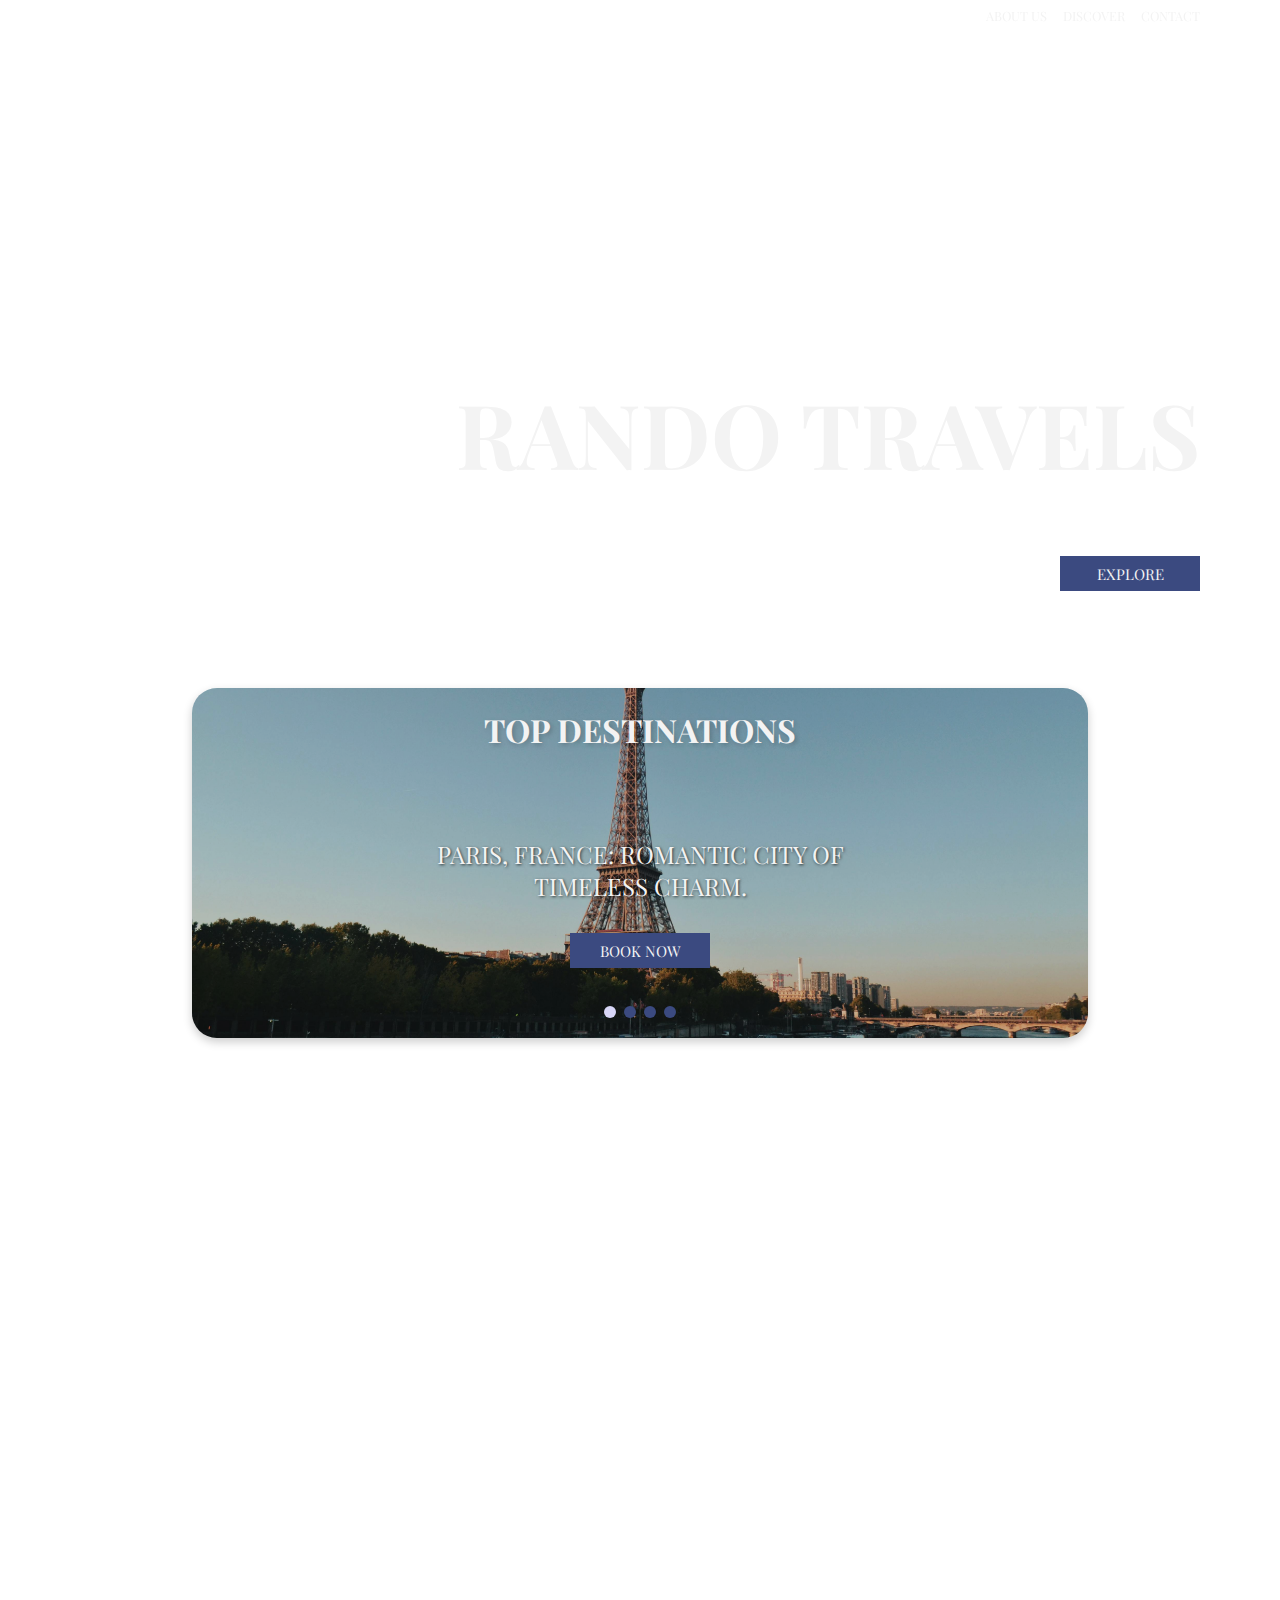
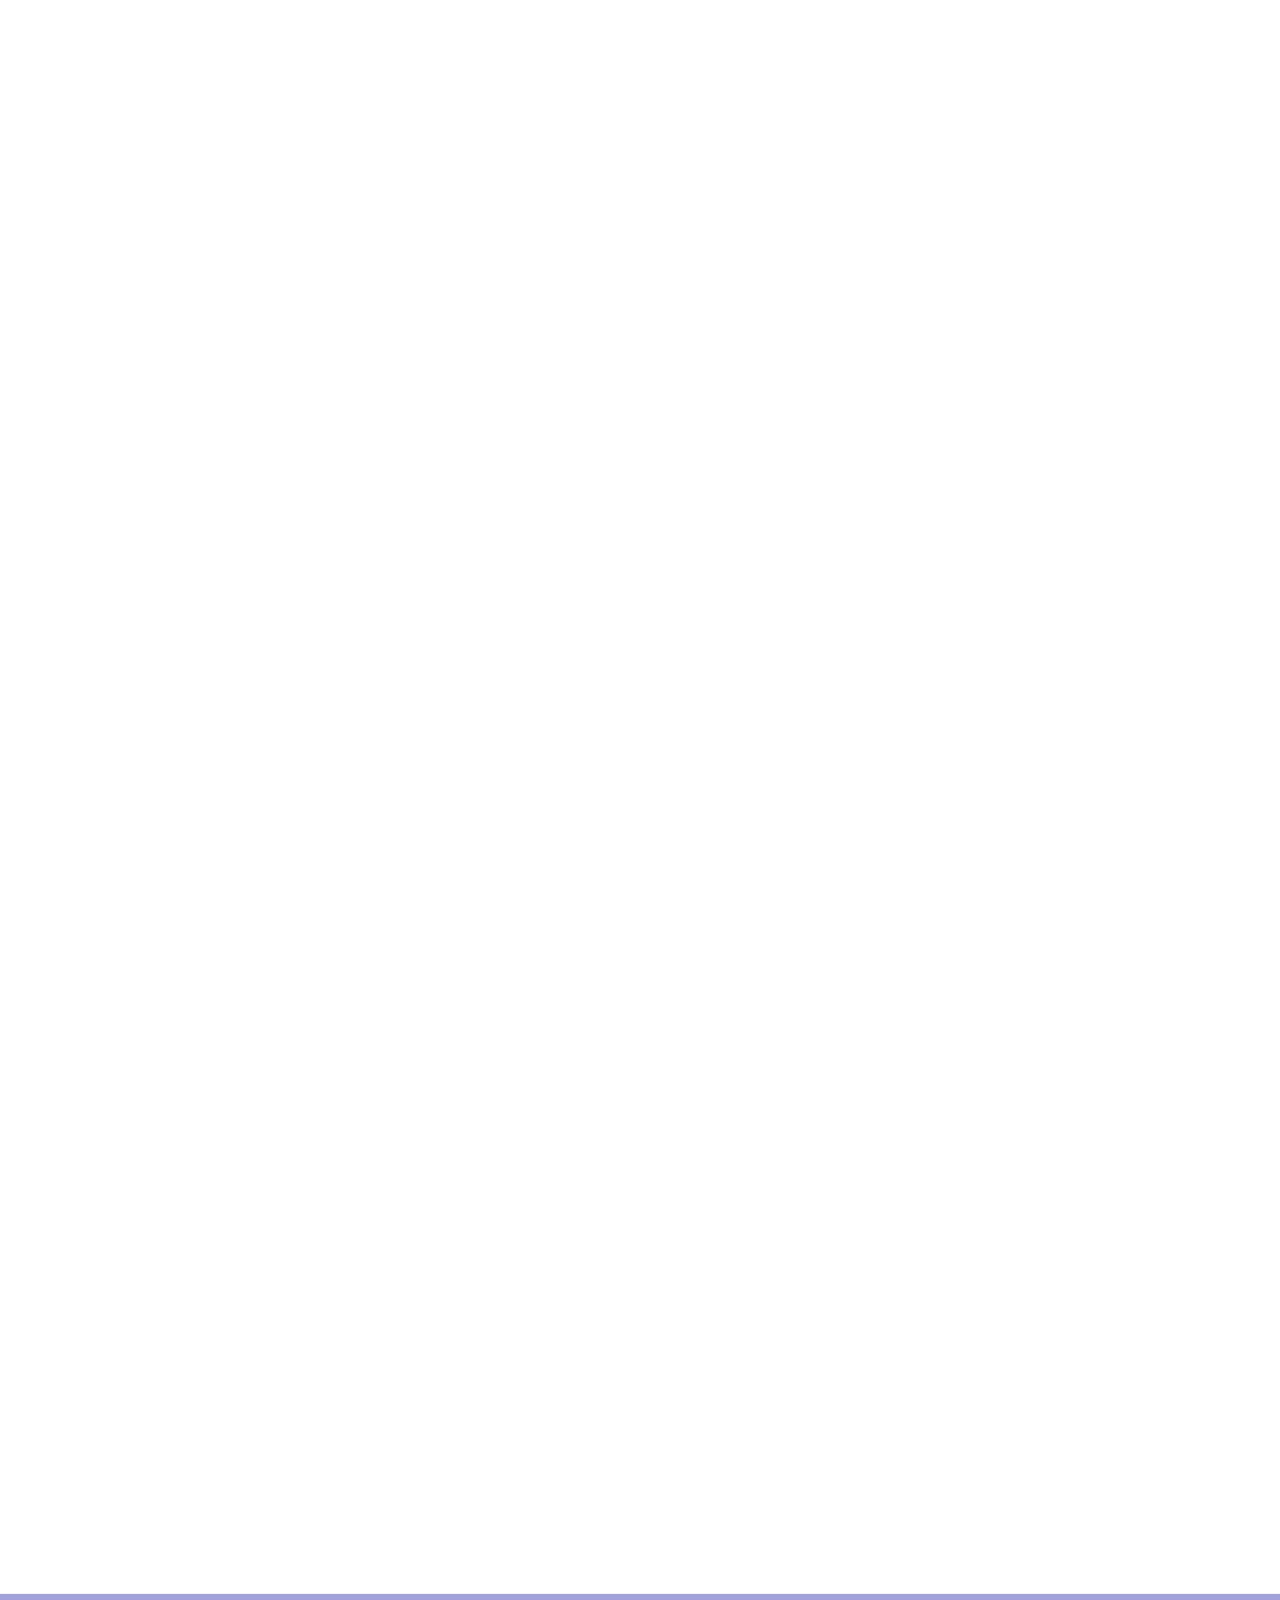
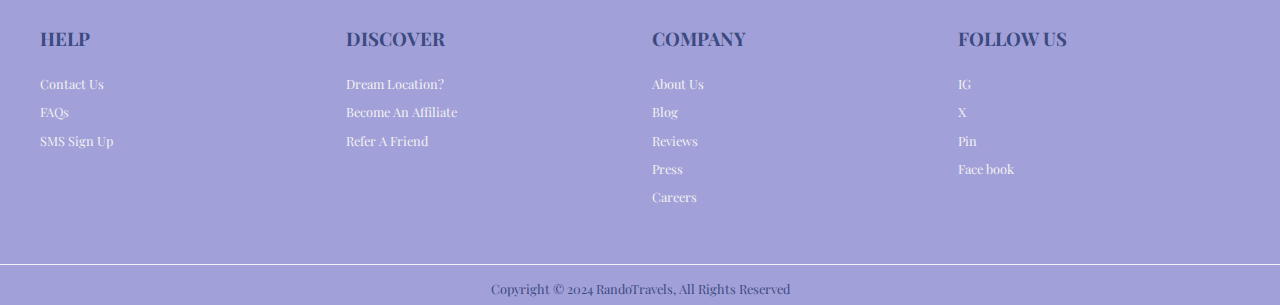
==== commit 1c8cfc07: "Add files via upload" ====
--- a/index.html
+++ b/index.html
@@ -3,8 +3,13 @@
   <head>
     <meta charset="UTF-8" />
     <meta name="viewport" content="width=device-width, initial-scale=1.0" />
+    <link
+      href="https://fonts.googleapis.com/css2?family=Playfair+Display:wght@400;700&display=swap"
+      rel="stylesheet"
+    />
+
     <link rel="stylesheet" href="./style.css" />
-    <title>We Travel</title>
+    <title>Rando Travels</title>
   </head>
   <body>
     <div id="main-container">
@@ -14,13 +19,13 @@
           <nav id="navbar">
             <div class="navbar">
               <div class="logo">
-                <p>LOGO HERE</p>
+                <a href="./index.html"><img src="./img/logo.png" alt="" /></a>
               </div>
               <div class="menu">
                 <ul>
-                  <li><a href="./contact.html">SEARCH</a></li>
-                  <li><a href="./contact.html">DISCOVER</a></li>
-                  <li><a href="./contact.html">CONTACT</a></li>
+                  <li><a href="./about.html">ABOUT US</a></li>
+                  <li><a href="#hot-deals">DISCOVER</a></li>
+                  <li><a href="#main-footer">CONTACT</a></li>
                 </ul>
               </div>
             </div>
@@ -28,11 +33,12 @@
 
           <div id="showcase-text">
             <div class="text">
-              <h1>LIVE LIFE...TRAVEL BETTER</h1>
-              <p>A trip to long lasting memories...</p>
+              <h1>RANDO TRAVELS</h1>
+              <h2>LIVE LIFE...TRAVEL BETTER</h2>
+              <!-- <p>A trip to long lasting memories...</p> -->
             </div>
             <div class="showcase-btn">
-              <a href="./contact.html" class="btn show-btn">EXPLORE</a>
+              <a href="./about.html" class="btn show-btn">EXPLORE</a>
             </div>
           </div>
         </div>
@@ -55,9 +61,9 @@
               <p class="slide-description">
                 Paris, France Romantic city of timeless charm.
               </p>
-              <br>
+              <br />
               <div class="slider-btn">
-                <a href="./contact.html" class="btn show-btn">BOOK NOW</a>
+                <a href="./about.html" class="btn show-btn">BOOK NOW</a>
               </div>
             </div>
 
@@ -75,65 +81,147 @@
       <!-- section 3 ///////////////////////////////////////// -->
       <section class="fade-in-section" id="what">
         <div class="what-container">
-          <h2>WHAT WE OFFER</h2>
-          <div class="card-container">
-            <div class="card card-1">
-              <div class="what-img">
+          <h2 class="h2 soft-line">WHAT WE OFFER</h2>
+          <div class="box-container">
+            <div class="box box-1">
+              <!-- <div class="what-img">
                 <img src="./img/10.jpg" alt="Image" />
+              </div> -->
+              <div class="what-icon">
+                <img src="./img/booking.png" alt="" />
               </div>
               <div class="text-what">
                 <h3>Booking and Reservation Services</h3>
+                <br />
                 <ul>
                   <li>
-                    Flights, Hotels, and Transportation: Partnering with
-                    airlines, hotels, and car rental agencies to offer
-                    comprehensive booking options.
+                    <span class="green">&#10003;</span> Flights, Hotels, and
+                    Transportation: Partnering with airlines, hotels, and car
+                    rental agencies to offer comprehensive booking options.
                   </li>
                   <li>
-                    Package Deals: Offering customizable packages that include
-                    flights, accommodation, tours, and local transportation.
+                    <span class="green">&#10003;</span> Package Deals: Offering
+                    customizable packages that include flights, accommodation,
+                    tours, and local transportation.
                   </li>
                 </ul>
               </div>
             </div>
-            <div class="card card-2">
-              <div class="what-img">
+            <div class="box box-2">
+              <!-- <div class="what-img">
                 <img src="./img/15.jpg" alt="Image" />
+              </div> -->
+
+              <div class="what-icon">
+                <img src="./img/map.png" alt="" />
               </div>
               <div class="text-what">
                 <h3>Personalized Travel Planning and Itinerary Management</h3>
                 <ul>
                   <li>
-                    Customized Itineraries: Creating personalized itineraries
-                    based on travelers' preferences, including activity
-                    recommendations, dining suggestions, and local experiences.
+                    <span class="green">&#10003;</span> Customized Itineraries:
+                    Creating personalized itineraries based on travelers'
+                    preferences, including activity recommendations, dining
+                    suggestions, and local experiences.
                   </li>
                   <li>
-                    Guided Tours and Excursions: Offering a variety of guided
-                    tours, from historical sites to adventure excursions.
+                    <span class="green">&#10003;</span> Guided Tours and
+                    Excursions: Offering a variety of guided tours, from
+                    historical sites to adventure excursions.
                   </li>
                 </ul>
               </div>
             </div>
-            <div class="card card-3">
-              <div class="what-img">
+            <div class="box box-3">
+              <!-- <div class="what-img">
                 <img src="./img/4.jpg" alt="Image" />
+              </div> -->
+              <div class="what-icon">
+                <img src="./img/support.png" alt="" />
               </div>
               <div class="text-what">
                 <h3>24/7 Customer Support and Travel Assistance</h3>
                 <ul>
                   <li>
-                    Emergency Assistance: Helping with issues like lost luggage,
-                    flight cancellations, or health emergencies while traveling.
+                    <span class="green">&#10003;</span> Emergency Assistance:
+                    Helping with issues like lost luggage, flight cancellations,
+                    or health emergencies while traveling.
                   </li>
                   <li>
-                    Real-Time Travel Updates: Offering real-time notifications
-                    about flights, weather, or any changes in plans.
+                    <span class="green">&#10003;</span> Real-Time Travel
+                    Updates: Offering real-time notifications about flights,
+                    weather, or any changes in plans.
                   </li>
                 </ul>
               </div>
             </div>
           </div>
+        </div>
+      </section>
+
+      <!-- /////////////////////////////////////////////////// -->
+      <section id="hot-deals" class="hot-deals fade-in-section">
+        <h2 class="h2 soft-line">POPULAR PACKAGES</h2>
+        <div class="card-container">
+          <button class="arrow left" onclick="scrollRightt()">&#10094;</button>
+          <div class="cards">
+            <div class="card">
+              <div class="card-img">
+                <img src="./img/22.jpg" alt="" />
+              </div>
+              <h3>&#x1F4CD; Paris, France</h3>
+              <div class="dets">
+                <p>👥 2 Max</p>
+                <p class="dets-p">$1,200</p>
+                <p>1 Week</p>
+              </div>
+            </div>
+            <div class="card">
+              <div class="card-img">
+                <img src="./img/23.jpg" alt="" />
+              </div>
+              <h3>&#x1F4CD; Kyoto, Japan</h3>
+              <div class="dets">
+                <p>👥 4 Max</p>
+                <p class="dets-p">$4,200</p>
+                <p>2 Weeks</p>
+              </div>
+            </div>
+            <div class="card">
+              <div class="card-img">
+                <img src="./img/24.jpg" alt="" />
+              </div>
+              <h3>&#x1F4CD; Cape Town, South Africa</h3>
+              <div class="dets">
+                <p>👥 2 Max</p>
+                <p class="dets-p">$2,400</p>
+                <p>2 Weeks</p>
+              </div>
+            </div>
+            <div class="card">
+              <div class="card-img">
+                <img src="./img/25.jpg" alt="" />
+              </div>
+              <h3>&#x1F4CD; Santorini, Greece</h3>
+              <div class="dets">
+                <p>👥 6 Max</p>
+                <p class="dets-p">$6,800</p>
+                <p>2 Weeks</p>
+              </div>
+            </div>
+            <div class="card">
+              <div class="card-img">
+                <img src="./img/20.jpg" alt="" />
+              </div>
+              <h3>&#x1F4CD; Rome, Italy</h3>
+              <div class="dets">
+                <p>👥 2 Max</p>
+                <p class="dets-p">$2,200</p>
+                <p>1 Week</p>
+              </div>
+            </div>
+          </div>
+          <button class="arrow right" onclick="scrollRight()">&#10095;</button>
         </div>
       </section>
 
@@ -145,32 +233,35 @@
           </div>
 
           <div class="trip-details">
-            <h3>BOOK YOUR NEXT TRIP IN 3 EASY STEPS</h3>
+            <h3 class="h2">BOOK YOUR NEXT TRIP IN 3 EASY STEPS</h3>
             <div class="book-trip-container">
               <ul>
                 <li>
                   <h4>Choose Your Destination and Dates</h4>
                   <p>
-                    Decide on the Location and Travel Dates: Select where you
-                    want to go and the dates for your trip. Most travel
-                    companies offer destination guides, seasonal
-                    recommendations, or even pre-planned itineraries.
+                    <span class="green">&#10003;</span> Decide on the Location
+                    and Travel Dates: Select where you want to go and the dates
+                    for your trip. Most travel companies offer destination
+                    guides, seasonal recommendations, or even pre-planned
+                    itineraries.
                   </p>
                 </li>
                 <li>
                   <h4>Select Your Package and Customize</h4>
                   <p>
-                    Pick a Travel Package: Many companies offer various packages
-                    (e.g., all-inclusive, adventure, relaxation). Choose one
-                    that best fits your interests and budget.
+                    <span class="green">&#10003;</span> Pick a Travel Package:
+                    Many companies offer various packages (e.g., all-inclusive,
+                    adventure, relaxation). Choose one that best fits your
+                    interests and budget.
                   </p>
                 </li>
                 <li>
                   <h4>Confirm Booking and Make Payment</h4>
                   <p>
-                    Review and Confirm Details: Double-check your itinerary,
-                    ensuring that the flight, accommodation, and activities
-                    align with your expectations.
+                    <span class="green">&#10003;</span> Review and Confirm
+                    Details: Double-check your itinerary, ensuring that the
+                    flight, accommodation, and activities align with your
+                    expectations.
                   </p>
                 </li>
               </ul>
@@ -182,8 +273,8 @@
       <!-- section 6 instagram ////////////////////////////////// -->
       <section class="fade-in-section" id="ig">
         <div id="instagram">
-          <h2>FOLLOW US ON INSTAGRAM</h2>
-          <p class="ig-p">@WeTravel</p>
+          <h2 class="h2 soft-line">FOLLOW US ON INSTAGRAM</h2>
+          <p class="ig-p">@randoTravels</p>
 
           <div id="itemsg">
             <div class="itemsg">
@@ -194,7 +285,7 @@
                 <div class="item-text">
                   <div class="item-text-wrap">
                     <a href=""
-                      ><p class="item-text-category">WeTravel</p>
+                      ><p class="item-text-category">randoTravels</p>
                       <svg
                         xmlns="http://www.w3.org/2000/svg"
                         height="1em"
@@ -222,7 +313,7 @@
                 <div class="item-text">
                   <div class="item-text-wrap">
                     <a href=""
-                      ><p class="item-text-category">WeTravel</p>
+                      ><p class="item-text-category">randoTravels</p>
                       <svg
                         xmlns="http://www.w3.org/2000/svg"
                         height="1em"
@@ -250,7 +341,7 @@
                 <div class="item-text">
                   <div class="item-text-wrap">
                     <a href=""
-                      ><p class="item-text-category">WeTravel</p>
+                      ><p class="item-text-category">randoTravels</p>
                       <svg
                         xmlns="http://www.w3.org/2000/svg"
                         height="1em"
@@ -278,7 +369,7 @@
                 <div class="item-text">
                   <div class="item-text-wrap">
                     <a href=""
-                      ><p class="item-text-category">WeTravel</p>
+                      ><p class="item-text-category">randoTravels</p>
                       <svg
                         xmlns="http://www.w3.org/2000/svg"
                         height="1em"
@@ -306,7 +397,7 @@
                 <div class="item-text">
                   <div class="item-text-wrap">
                     <a href=""
-                      ><p class="item-text-category">WeTravel</p>
+                      ><p class="item-text-category">randoTravels</p>
                       <svg
                         xmlns="http://www.w3.org/2000/svg"
                         height="1em"
@@ -334,7 +425,7 @@
                 <div class="item-text">
                   <div class="item-text-wrap">
                     <a href=""
-                      ><p class="item-text-category">WeTravel</p>
+                      ><p class="item-text-category">randoTravels</p>
                       <svg
                         xmlns="http://www.w3.org/2000/svg"
                         height="1em"
@@ -362,7 +453,7 @@
                 <div class="item-text">
                   <div class="item-text-wrap">
                     <a href=""
-                      ><p class="item-text-category">WeTravel</p>
+                      ><p class="item-text-category">randoTravels</p>
                       <svg
                         xmlns="http://www.w3.org/2000/svg"
                         height="1em"
@@ -390,7 +481,7 @@
                 <div class="item-text">
                   <div class="item-text-wrap">
                     <a href=""
-                      ><p class="item-text-category">WeTravel</p>
+                      ><p class="item-text-category">randoTravels</p>
                       <svg
                         xmlns="http://www.w3.org/2000/svg"
                         height="1em"
@@ -418,7 +509,7 @@
                 <div class="item-text">
                   <div class="item-text-wrap">
                     <a href=""
-                      ><p class="item-text-category">WeTravel</p>
+                      ><p class="item-text-category">randoTravels</p>
                       <svg
                         xmlns="http://www.w3.org/2000/svg"
                         height="1em"
@@ -446,7 +537,7 @@
                 <div class="item-text">
                   <div class="item-text-wrap">
                     <a href=""
-                      ><p class="item-text-category">WeTravel</p>
+                      ><p class="item-text-category">randoTravels</p>
                       <svg
                         xmlns="http://www.w3.org/2000/svg"
                         height="1em"
@@ -474,7 +565,7 @@
                 <div class="item-text">
                   <div class="item-text-wrap">
                     <a href=""
-                      ><p class="item-text-category">WeTravel</p>
+                      ><p class="item-text-category">randoTravels</p>
                       <svg
                         xmlns="http://www.w3.org/2000/svg"
                         height="1em"
@@ -502,7 +593,7 @@
                 <div class="item-text">
                   <div class="item-text-wrap">
                     <a href=""
-                      ><p class="item-text-category">WeTravel</p>
+                      ><p class="item-text-category">randoTravels</p>
                       <svg
                         xmlns="http://www.w3.org/2000/svg"
                         height="1em"
@@ -536,8 +627,6 @@
               <ul>
                 <li><a href="./comingsoon.html">Contact Us</a></li>
                 <li><a href="./comingsoon.html">FAQs</a></li>
-                <li><a href="./comingsoon.html">Shipping & Returns</a></li>
-                <li><a href="./comingsoon.html">Stocks</a></li>
                 <li><a href="./comingsoon.html">SMS Sign Up</a></li>
               </ul>
             </div>
@@ -548,7 +637,7 @@
             <div class="discover-list">
               <ul>
                 <li>
-                  <a href="./comingsoon.html">Quiz: What's Your Scent?</a>
+                  <a href="./comingsoon.html">Dream Location?</a>
                 </li>
                 <li><a href="./comingsoon.html">Become An Affiliate</a></li>
                 <li><a href="./comingsoon.html">Refer A Friend</a></li>
@@ -560,7 +649,7 @@
             <h3>COMPANY</h3>
             <div class="company-list">
               <ul>
-                <li><a href="./comingsoon.html">About Us</a></li>
+                <li><a href="./about.html">About Us</a></li>
                 <li><a href="./comingsoon.html">Blog</a></li>
                 <li><a href="./comingsoon.html">Reviews</a></li>
                 <li><a href="./comingsoon.html">Press</a></li>
@@ -583,7 +672,7 @@
         </div>
 
         <div class="copy-right">
-          <p>Copyright &copy; 2024 WeTravel, All Rights Reserved</p>
+          <p>Copyright &copy; 2024 RandoTravels, All Rights Reserved</p>
         </div>
       </footer>
     </div>
--- a/style.css
+++ b/style.css
@@ -1,11 +1,12 @@
 :root {
-  --color-1-SkyBlue: #87ceeb;
-  --color-2-DeepOceanBlue: #1e3a5f;
-  --color-3-teal: #008080;
-  --color-4-aqua: #00ced1;
+  --color-1-SkyBlue: #3b4a80;
+  --color-2-DeepOceanBlue: #a2a0d8;
+  --color-3-teal: #716fb3;
+  --color-4-aqua: #d8d6f7;
   --color-5: #f3f3f3;
+  --color-8: #f5f7fa;
   --color-6-accent: #ff7f50;
-  --color-7-accent-2: #483d8b;
+  --color-7-accent-2: #a2a0d8;
   --max-width: 1100px;
 }
 
@@ -13,6 +14,7 @@
   margin: 0;
   padding: 0;
   box-sizing: border-box;
+  scroll-behavior: smooth;
 }
 
 body::-webkit-scrollbar {
@@ -20,14 +22,22 @@
 }
 
 body {
-  background-color: var(--color-5);
+  /* background: url(./img/27.png) no-repeat center center/cover; */
+  font-family: 'Playfair Display', serif;
 }
 
 a {
   text-decoration: none;
-  color: #ffffff;
-}
-
+  color: var(--color-5);
+}
+.h2 {
+  font-size: 1.8rem;
+}
+
+.soft-line {
+  border-bottom: 2px solid var(--color-3-teal);
+  margin-bottom: 9px;
+}
 .uppercase-text {
   text-transform: uppercase;
 }
@@ -43,10 +53,14 @@
   transform: translateY(0); /* Reset to normal position */
 }
 
+.green {
+  color: rgb(139, 215, 23);
+  font-size: 1.3rem;
+}
 
 /* show case section ///////////////////////////////////////// */
 #showcase-container {
-  background: url(./img/12.jpg) no-repeat center center/cover;
+  background: url(./img/18.png) no-repeat center center/cover;
 }
 
 .navbar {
@@ -56,10 +70,10 @@
   width: 100%;
   position: fixed;
   align-items: center;
-  padding-left: 3rem;
-  padding-right: 3rem;
-  padding-top: 1.5rem;
-  padding-bottom: 1.5rem;
+  padding-left: 5rem;
+  padding-right: 5rem;
+  padding-top: 0.3rem;
+  padding-bottom: 0.3rem;
   z-index: 3;
 }
 
@@ -75,16 +89,22 @@
   display: flex;
   gap: 1rem;
   list-style: none;
+  color: var(--color-5);
+  font-size: 0.8rem;
 }
 .menu ul a:hover {
-  transition: all ease-in 0.7s;
-  color: var(--color-1-SkyBlue);
+  transition: all ease-in 0.5s;
+  color: var(--color-1-SkyBlue);
+}
+
+.logo img {
+  width: 150px;
 }
 
 /* ///////////////////////////////////////// */
 
 #showcase-text {
-  height: 88vh;
+  height: 80vh;
   /* width: 100vw; */
 }
 
@@ -105,9 +125,13 @@
     } */
 
 .text h1 {
-  font-size: clamp(3.5rem, 4vw, 7rem);
+  font-size: clamp(3.5rem, 7vw, 8.5rem);
+  color: var(--color-5);
+}
+.text h2 {
+  font-size: clamp(3rem, 3vw, 5rem);
   color: transparent;
-  -webkit-text-stroke: 1.5px #ffffff;
+  -webkit-text-stroke: 0.8px #ffffff;
   background: url(./img/back.png);
   -webkit-background-clip: text;
   background-clip: text;
@@ -136,11 +160,11 @@
 }
 
 .btn {
-  width: 180px;
-  height: 45px;
-  color: #000000;
+  width: 140px;
+  height: 35px;
+  color: var(--color-5);
   font-size: 15px;
-  background: #ffffff;
+  background: var(--color-1-SkyBlue);
   text-decoration: none;
   display: flex;
   align-items: center;
@@ -151,7 +175,7 @@
 
 .show-btn:hover {
   background: transparent;
-  color: #ffffff;
+  color: var(--color-5);
   font-size: 16.5px;
   transition: 0.3s;
 }
@@ -170,12 +194,12 @@
 }
 
 .show-btn::before {
-  border-left: 2px solid #ffffff;
-  border-top: 2px solid #ffffff;
+  border-left: 2px solid var(--color-1-SkyBlue);
+  border-top: 2px solid var(--color-1-SkyBlue);
 }
 .show-btn::after {
-  border-right: 2px solid #ffffff;
-  border-bottom: 2px solid #ffffff;
+  border-right: 2px solid var(--color-1-SkyBlue);
+  border-bottom: 2px solid var(--color-1-SkyBlue);
 }
 
 .show-btn:hover::before {
@@ -197,8 +221,8 @@
   align-items: center;
   position: relative;
   width: 70vw;
-  border-radius: 10px;
-  margin: -3rem auto 0; /* Overlaps the previous section by 2rem */
+  border-radius: 25px;
+  margin: -2rem auto 0; /* Overlaps the previous section by 2rem */
   background-color: #f0f0f0; /* Background color for styling */
   /* padding: 1rem; */
   box-shadow: 0px 4px 10px rgba(0, 0, 0, 0.2);
@@ -208,19 +232,19 @@
 .slider-container {
   text-align: center;
   width: 70vw;
-  border-radius: 10px;
+  border-radius: 20px;
 }
 
 /* Position the text over the image */
 .slider-text {
   position: absolute;
-  top: 40px; /* Position from the top of the slider */
+  top: 20px; /* Position from the top of the slider */
   left: 50%;
   transform: translateX(-50%); /* Center the text horizontally */
-  font-size: 3rem;
-  color: white;
+  font-size: 2rem;
+  color: var(--color-5);
   font-weight: bold;
-  text-shadow: 2px 2px 5px rgba(0, 0, 0, 0.7); /* Add shadow for readability */
+  text-shadow: 2px 2px 5px rgba(0, 0, 0, 0.2); /* Add shadow for readability */
   z-index: 2; /* Ensures text stays on top of the image */
 }
 
@@ -231,7 +255,7 @@
   left: 0;
   width: 100%;
   height: 100%;
-  background: rgba(0, 0, 0, 0.3); /* Dark overlay with 30% opacity */
+  background: rgba(0, 0, 0, 0.2); /* Dark overlay with 30% opacity */
   z-index: 1; /* Places overlay above images but below text */
 }
 
@@ -240,8 +264,8 @@
   position: relative;
   overflow: hidden;
   width: 100%;
-  height: 500px; /* Set desired height */
-  border-radius: 5px;
+  height: 350px; /* Set desired height */
+  border-radius: 25px;
 }
 
 .slider img {
@@ -265,16 +289,16 @@
   flex-direction: column;
   align-items: center;
   position: absolute;
-  bottom: 120px; /*Adjust this to position above dots*/
+  bottom: 70px; /*Adjust this to position above dots*/
   left: 50%;
   transform: translateX(-50%);
   text-align: center;
-  color: white;
+  color: var(--color-5);
   z-index: 2;
 }
 
 .slide-description {
-  font-size: 1.7rem;
+  font-size: 1.5rem;
   margin-bottom: 10px;
   text-shadow: 1px 1px 3px rgba(0, 0, 0, 0.7); /* Shadow for readability */
 }
@@ -306,9 +330,7 @@
 }
 
 .dot.active {
-  background-color: var(
-    --color-2-DeepOceanBlue
-  ); /* Dark grey for the active dot */
+  background-color: var(--color-4-aqua); /* Dark grey for the active dot */
 }
 
 /* section 3 ////////////////////////////////////////////// */
@@ -316,28 +338,45 @@
   margin-top: 5rem;
 }
 .what-container {
+  max-width: 1200px;
+  margin: auto;
   display: flex;
   flex-direction: column;
   justify-content: center;
   align-items: center;
 }
 .what-container h2 {
-  color: var(--color-2-DeepOceanBlue);
-}
-.card-container {
-  padding-top: 1.5rem;
-  display: flex;
-  gap: 4rem;
-}
-
-.what-container img {
-  width: 350px;
-  height: 370px;
+  color: var(--color-1-SkyBlue);
+}
+.box-container {
+  width: 1000px;
+  display: flex;
+  justify-content: center;
+  padding-top: 2rem;
+  display: flex;
+  gap: 2rem;
+}
+
+.what-icon img {
+  width: 70px;
+  padding-top: 10px;
+}
+.what-icon {
+  display: flex;
+  justify-content: center;
+  align-items: center;
+}
+
+/* .what-container img {
+  width: 270px;
+  height: 250px;
   border-top-left-radius: 20px;
   border-top-right-radius: 20px;
-}
+} */
 
 .text-what {
+  /* position: absolute;
+  bottom: 0; */
   padding: 1rem;
   display: flex;
   flex-direction: column;
@@ -346,9 +385,9 @@
 }
 
 .text-what h3 {
-  max-width: 300px;
+  max-width: 350px;
   text-align: center;
-  padding-bottom: 1rem;
+  padding-bottom: 0.5rem;
   color: var(--color-1-SkyBlue);
 }
 .text-what ul {
@@ -356,10 +395,15 @@
 }
 
 .text-what ul li {
-  padding-top: 1rem;
-}
-
-.card {
+  padding-top: 0.5rem;
+  font-size: 0.9rem;
+  list-style: none;
+}
+
+.box {
+  /* position: relative; */
+  width: 800px;
+  /* height: auto; */
   color: var(--color-5);
   background-color: var(--color-2-DeepOceanBlue);
   border: 2.49px solid var(--color-2-DeepOceanBlue);
@@ -368,12 +412,118 @@
   transition: box-shadow 0.3s ease; /* Smooth transition for shadow */
   box-shadow: 0px 4px 6px rgba(0.3, 0.2, 0, 2, 0.1); /* Initial shadow */
 }
-.card:hover {
-  box-shadow: 0px 15px 30px rgba(0.2, 0.2, 0.2, 0.5); /* Bigger, softer shadow for dramatic effect */
+.box:hover {
+  box-shadow: 0px 5px 20px rgba(0.2, 0.2, 0.2, 0.5); /* Bigger, softer shadow for dramatic effect */
 }
 
 .what-img img {
   object-fit: cover;
+}
+
+/* section hot dealsss /////////////////////////////////// */
+* {
+  box-sizing: border-box;
+}
+
+.hot-deals h2 {
+  display: flex;
+  justify-content: center;
+  padding-top: 4rem;
+  color: var(--color-1-SkyBlue);
+  margin: auto;
+  width: 350px;
+}
+
+.card-container {
+  max-width: 1300px;
+  display: flex;
+  align-items: center;
+  justify-content: center;
+  overflow: hidden;
+  position: relative;
+  width: 80%;
+  margin: auto;
+  padding-top: 1rem;
+}
+
+.cards::-webkit-scrollbar {
+  display: none;
+}
+
+.cards {
+  max-width: 850px;
+  display: flex;
+  gap: 1rem;
+  overflow-x: scroll;
+  scroll-snap-type: x mandatory;
+  scroll-behavior: smooth;
+  padding: 1rem 0;
+}
+
+.card .card-img img {
+  width: 240px;
+  border-radius: 15px;
+  padding-bottom: 1rem;
+}
+
+.card .dets {
+  display: grid;
+  grid-template-columns: 1fr 1.5fr;
+  justify-content: center;
+  align-items: center;
+  padding-top: 10px;
+  gap: 0.5rem;
+}
+
+.dets-p {
+  padding-top: 3px;
+}
+
+.card {
+  flex: none;
+  width: 250px;
+  height: 290px;
+  background-color: var(--color-8);
+  border-radius: 15px;
+  box-shadow: 0 4px 8px rgba(0, 0, 0, 0.2);
+  display: flex;
+  flex-direction: column;
+  align-items: center;
+  justify-content: center;
+  scroll-snap-align: center;
+  transition: transform 0.3s ease;
+}
+
+.cards .card {
+  font-size: 16px;
+  padding: 1rem;
+  text-align: center;
+}
+
+.card:hover,
+.cards .card:focus-visible {
+  transform: scale(1.1);
+}
+
+.arrow {
+  background-color: #4a4a8f;
+  border: none;
+  color: #fff;
+  font-size: 24px;
+  cursor: pointer;
+  padding: 0.5rem 1rem;
+  border-radius: 5px;
+  position: absolute;
+  top: 50%;
+  transform: translateY(-50%);
+}
+
+.left {
+  left: 10px;
+}
+
+.right {
+  right: 10px;
 }
 
 /* section 4 /////////////////////////////////// */
@@ -405,25 +555,31 @@
   align-items: center;
 }
 .trip-details h3 {
-  margin-top: -8rem;
+  margin-top: -5rem;
   color: var(--color-1-SkyBlue);
 }
 
 .book-trip-container {
-  max-width: 700px;
+  max-width: 600px;
+  font-size: 0.9rem;
+}
+
+.book-trip-container h4 {
+  font-size: 1.3rem;
 }
 
 .book-trip-container ul li {
   margin-top: 2rem;
   gap: rem;
-}
-
-/* instagram section */
+  list-style: none;
+}
+
+/* instagram section ////////////////////////////////////// */
 
 #ig {
   padding-top: 5rem;
   padding-bottom: 3rem;
-  background-color: var(--color-5);
+  /* background-color: var(--color-2-DeepOceanBlue); */
 }
 
 #instagram {
@@ -435,7 +591,7 @@
 }
 
 #instagram h2 {
-  color: var(--color-2-DeepOceanBlue);
+  color: var(--color-1-SkyBlue);
 }
 
 #instagram .ig-p {
@@ -447,6 +603,7 @@
   display: flex;
   justify-content: center;
   align-items: center;
+  padding-top: 1rem;
 }
 .itemsg {
   display: grid;
@@ -457,10 +614,10 @@
 
 .itemg {
   position: relative;
-  background: var(--color-1-SkyBlue);
+  background: var(--color-4-aqua);
   overflow: hidden;
-  height: 180px;
-  width: 300px;
+  height: 130px;
+  width: 200px;
 }
 .itemg::after {
   content: "";
@@ -541,7 +698,7 @@
   color: #fefefe !important;
 }
 .item-text-category {
-  font-size: 1.2rem;
+  font-size: 1rem;
   /* opacity: 0.7; */
   margin: 0;
   color: #ffffff;
@@ -551,28 +708,29 @@
 
 #main-footer {
   background-color: var(--color-2-DeepOceanBlue);
-  border-top: 1px solid rgb(161, 156, 156);
+  border-top: 1px solid var(--color-5);
   /* margin-top: 4rem; */
   color: var(--color-1-SkyBlue);
 }
 
 .footer-container {
-  padding-top: 3rem;
+  padding-top: 2rem;
   display: grid;
   grid-template-columns: repeat(4, 1fr);
-  gap: 2rem;
+  gap: 1.5rem;
   max-width: 1200px;
   margin: auto;
-  margin-bottom: 4rem;
+  margin-bottom: 3rem;
 }
 
 .footer-container h3 {
-  margin-bottom: 2rem;
+  margin-bottom: 1.5rem;
 }
 
 .footer-container ul li {
   list-style: none;
   margin-bottom: 0.7rem;
+  font-size: 0.8rem;
 }
 
 .footer-container ul li a {
@@ -584,12 +742,13 @@
 }
 
 .copy-right {
-  border-top: 1px solid rgb(161, 156, 156);
+  border-top: 1px solid var(--color-5);
   display: flex;
   justify-content: center;
   align-items: center;
 }
 .copy-right p {
-  padding-top: 1rem;
+  font-size: 0.8rem;
+  padding-top: 0.9rem;
   padding-bottom: 0.5rem;
 }
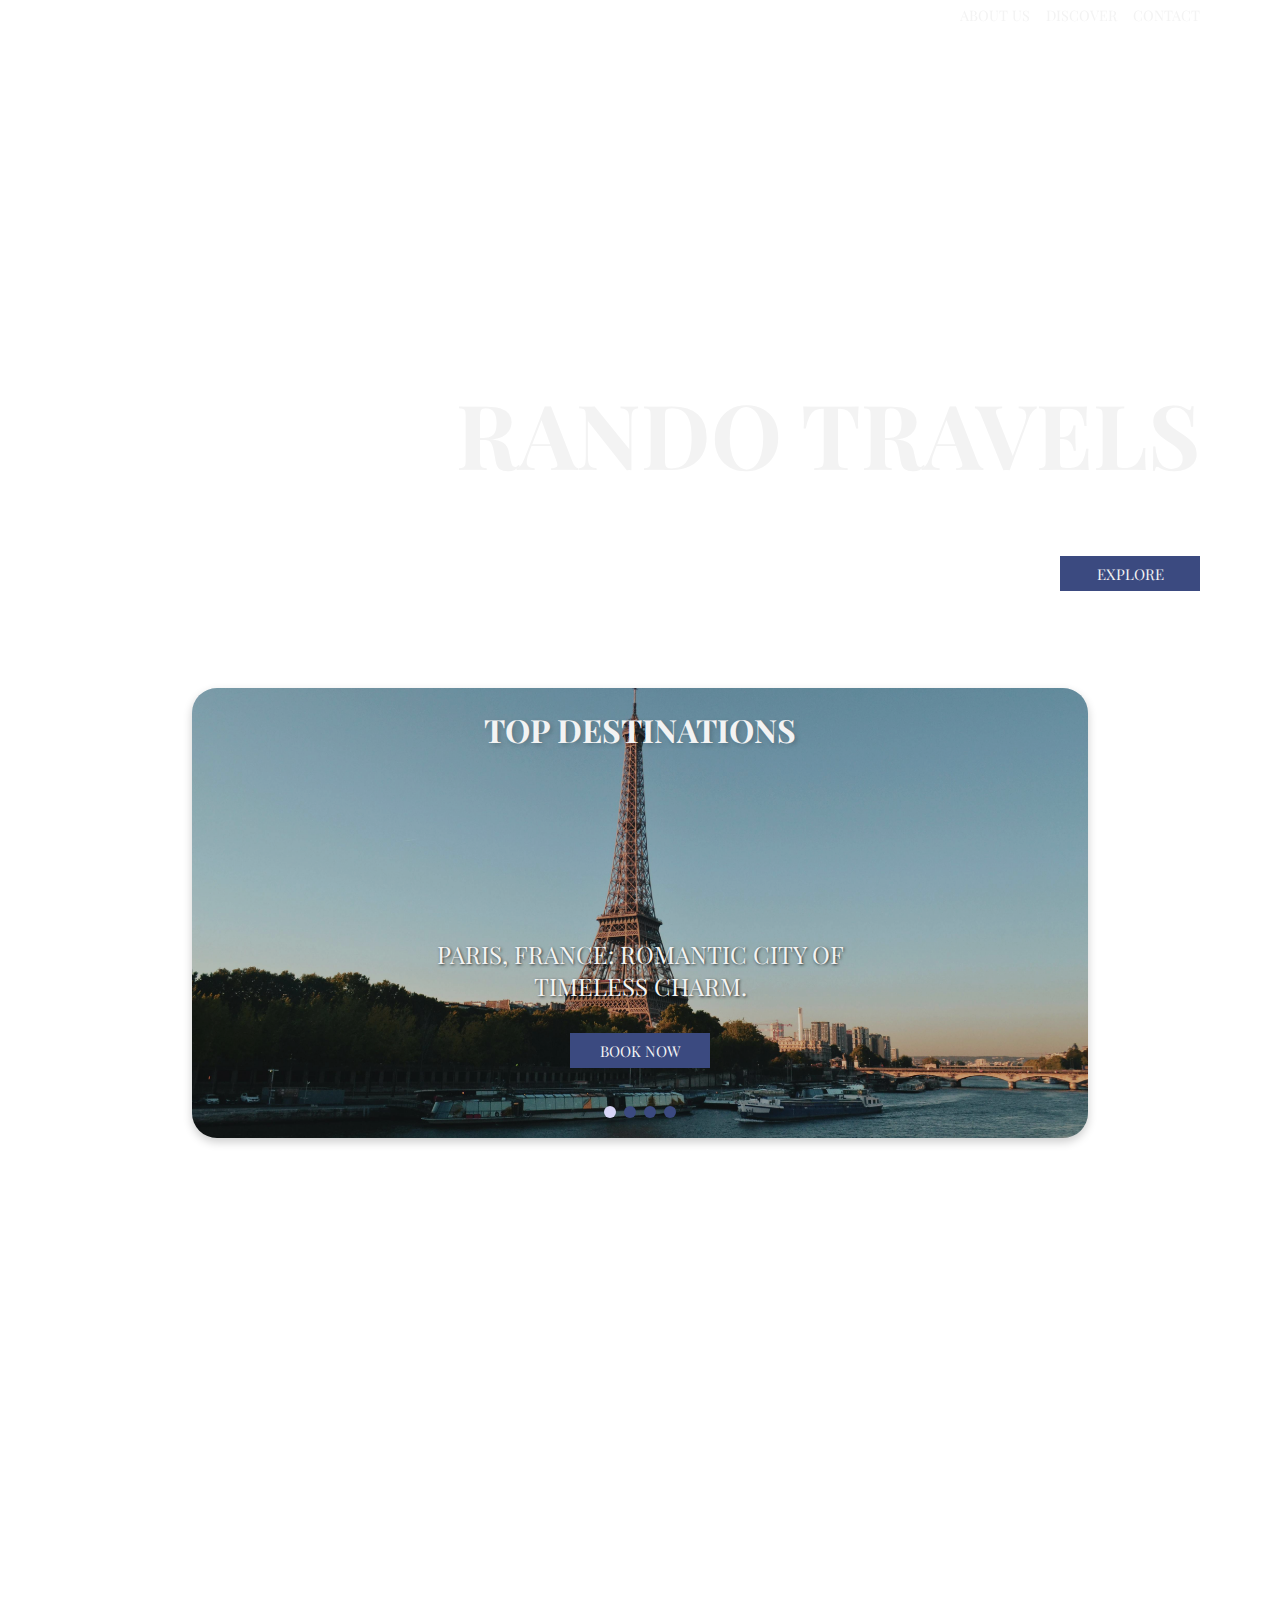
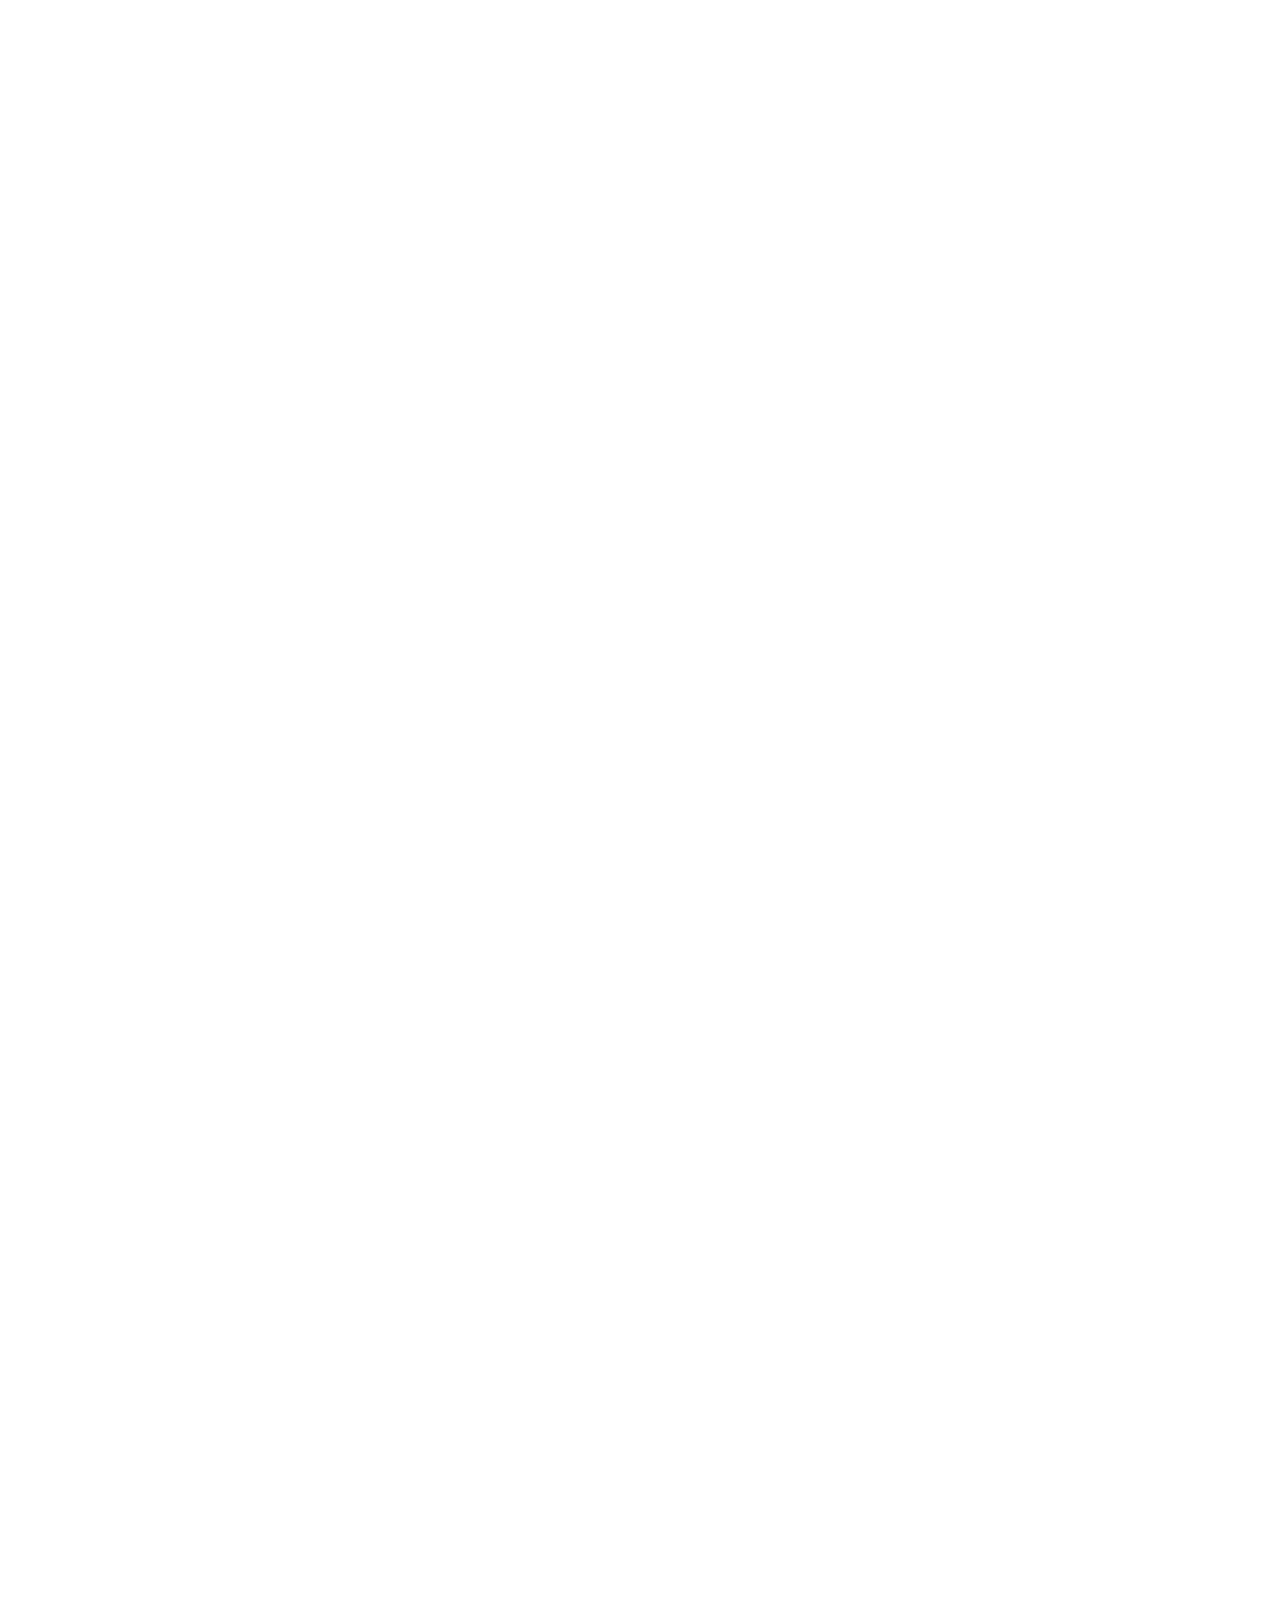
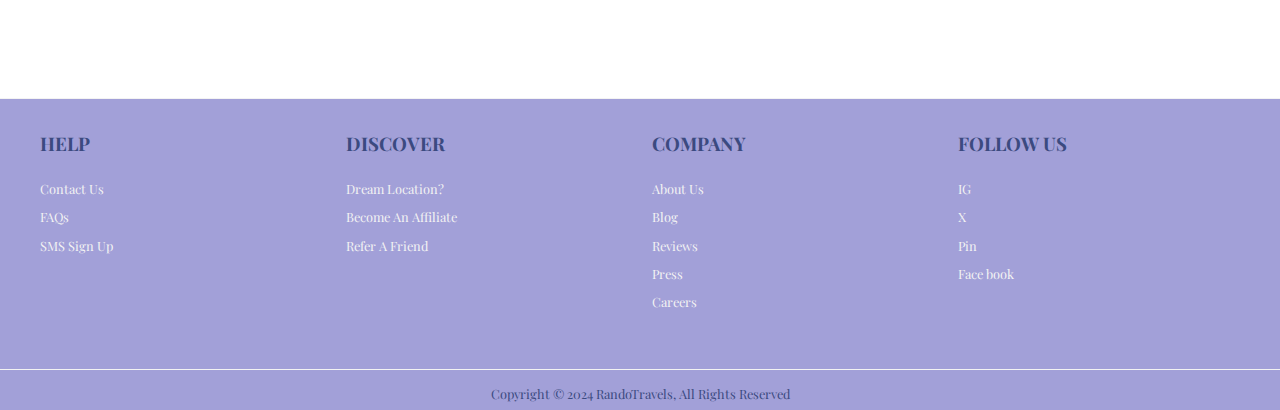
==== commit 365be7e8: "Add files via upload" ====
--- a/index.html
+++ b/index.html
@@ -23,13 +23,45 @@
               </div>
               <div class="menu">
                 <ul>
-                  <li><a href="./about.html">ABOUT US</a></li>
+                  <li><a href="./about2.html">ABOUT US</a></li>
                   <li><a href="#hot-deals">DISCOVER</a></li>
                   <li><a href="#main-footer">CONTACT</a></li>
                 </ul>
               </div>
             </div>
           </nav>
+
+          <!-- nav 2 /////////////////////////////////// -->
+          <div class="nav2">
+            <div class="nav2-conatiner">
+              <div class="logo2">
+                <a href="./index.html"><img src="./img/logo.png" alt="" /></a>
+              </div>
+              <button
+                class="mobile-nav-toggle"
+                aria-controls="primary-navigation"
+                aria-expanded="false"
+              ></button>
+              <div class="nav2-menu">
+                <ul
+                  id="primary-navigation"
+                  data-visible="false"
+                  class="primary-navigation"
+                >
+                  <li>
+                    <a class="nav2-a" href="#">HOME</a>
+                  </li>
+                  <li><a class="nav2-a" href="./about2.html">ABOUT US</a></li>
+                  <li>
+                    <a class="nav2-a" href="#hot-deals">DISCOVER</a>
+                  </li>
+                  <li>
+                    <a class="nav2-a" href="#main-footer">CONTACT</a>
+                  </li>
+                </ul>
+              </div>
+            </div>
+          </div>
 
           <div id="showcase-text">
             <div class="text">
@@ -38,7 +70,7 @@
               <!-- <p>A trip to long lasting memories...</p> -->
             </div>
             <div class="showcase-btn">
-              <a href="./about.html" class="btn show-btn">EXPLORE</a>
+              <a href="./about2.html" class="btn show-btn">EXPLORE</a>
             </div>
           </div>
         </div>
@@ -63,7 +95,7 @@
               </p>
               <br />
               <div class="slider-btn">
-                <a href="./about.html" class="btn show-btn">BOOK NOW</a>
+                <a href="#main-footer" class="btn show-btn">BOOK NOW</a>
               </div>
             </div>
 
@@ -168,57 +200,97 @@
             <div class="card">
               <div class="card-img">
                 <img src="./img/22.jpg" alt="" />
-              </div>
-              <h3>&#x1F4CD; Paris, France</h3>
+                <div class="item-text">
+                  <div class="item-text-wrap">
+                    <a href="#main-footer"
+                      ><p class="item-text-category">Explore Paris Now</p>
+                    </a>
+                  </div>
+                </div>
+              </div>
               <div class="dets">
-                <p>👥 2 Max</p>
+                <h3>Paris, France</h3>
+                <!-- <p>👥 2 Max</p> -->
                 <p class="dets-p">$1,200</p>
-                <p>1 Week</p>
+                <!-- <p>1 Week</p> -->
               </div>
             </div>
             <div class="card">
               <div class="card-img">
                 <img src="./img/23.jpg" alt="" />
-              </div>
-              <h3>&#x1F4CD; Kyoto, Japan</h3>
+                <div class="item-text">
+                  <div class="item-text-wrap">
+                    <a href="#main-footer"
+                      ><p class="item-text-category">Explore Kyoto Now</p>
+                    </a>
+                  </div>
+                </div>
+              </div>
               <div class="dets">
-                <p>👥 4 Max</p>
+                <h3>Kyoto, Japan</h3>
+                <!-- <p>👥 4 Max</p> -->
                 <p class="dets-p">$4,200</p>
-                <p>2 Weeks</p>
+                <!-- <p>2 Weeks</p> -->
               </div>
             </div>
             <div class="card">
               <div class="card-img">
                 <img src="./img/24.jpg" alt="" />
-              </div>
-              <h3>&#x1F4CD; Cape Town, South Africa</h3>
+                <div class="item-text">
+                  <div class="item-text-wrap">
+                    <a href="#main-footer"
+                      ><p class="item-text-category">Explore Cape Town Now</p>
+                    </a>
+                  </div>
+                </div>
+              </div>
               <div class="dets">
-                <p>👥 2 Max</p>
+                <h3>Cape Town, S.A</h3>
+                <!-- <p>👥 2 Max</p> -->
                 <p class="dets-p">$2,400</p>
-                <p>2 Weeks</p>
+                <!-- <p>2 Weeks</p> -->
               </div>
             </div>
             <div class="card">
               <div class="card-img">
                 <img src="./img/25.jpg" alt="" />
-              </div>
-              <h3>&#x1F4CD; Santorini, Greece</h3>
+                <div class="item-text">
+                  <div class="item-text-wrap">
+                    <a href="#main-footer"
+                      ><p class="item-text-category">Explore Greece Now</p>
+                    </a>
+                  </div>
+                </div>
+              </div>
               <div class="dets">
-                <p>👥 6 Max</p>
+                <h3>Greece</h3>
+                <!-- <p>👥 6 Max</p> -->
                 <p class="dets-p">$6,800</p>
-                <p>2 Weeks</p>
-              </div>
-            </div>
+                <!-- <p>2 Weeks</p> -->
+              </div>
+            </div>
+
             <div class="card">
               <div class="card-img">
                 <img src="./img/20.jpg" alt="" />
-              </div>
-              <h3>&#x1F4CD; Rome, Italy</h3>
+
+                <div class="item-text">
+                  <div class="item-text-wrap">
+                    <a href="#main-footer"
+                      ><p class="item-text-category">Explore Rome Now</p>
+                    </a>
+                  </div>
+                </div>
+              </div>
+
+              <!-- <a href="./about2.html"> -->
               <div class="dets">
-                <p>👥 2 Max</p>
+                <h3>Rome, Italy</h3>
+                <!-- <p>👥 2 Max</p> -->
                 <p class="dets-p">$2,200</p>
-                <p>1 Week</p>
-              </div>
+                <!-- <p>1 Week</p> -->
+              </div>
+              <!-- </a> -->
             </div>
           </div>
           <button class="arrow right" onclick="scrollRight()">&#10095;</button>
@@ -233,7 +305,7 @@
           </div>
 
           <div class="trip-details">
-            <h3 class="h2">BOOK YOUR NEXT TRIP IN 3 EASY STEPS</h3>
+            <h3>BOOK YOUR NEXT TRIP IN 3 EASY STEPS</h3>
             <div class="book-trip-container">
               <ul>
                 <li>
@@ -476,7 +548,7 @@
 
               <div class="itemg">
                 <div class="item-image">
-                  <img src="./img/18.jpg" alt="" />
+                  <img src="./img/16.jpg" alt="" />
                 </div>
                 <div class="item-text">
                   <div class="item-text-wrap">
@@ -619,15 +691,15 @@
       </section>
 
       <!-- footer ///////////////////////////////////////// -->
-      <footer id="main-footer">
+      <footer id="main-footer" class="footer">
         <div class="footer-container">
           <div class="help">
             <h3>HELP</h3>
             <div class="help-list">
               <ul>
-                <li><a href="./comingsoon.html">Contact Us</a></li>
-                <li><a href="./comingsoon.html">FAQs</a></li>
-                <li><a href="./comingsoon.html">SMS Sign Up</a></li>
+                <li><a href="./index.html">Contact Us</a></li>
+                <li><a href="./index.html">FAQs</a></li>
+                <li><a href="./index.html">SMS Sign Up</a></li>
               </ul>
             </div>
           </div>
@@ -637,10 +709,10 @@
             <div class="discover-list">
               <ul>
                 <li>
-                  <a href="./comingsoon.html">Dream Location?</a>
+                  <a href="./index.html">Dream Location?</a>
                 </li>
-                <li><a href="./comingsoon.html">Become An Affiliate</a></li>
-                <li><a href="./comingsoon.html">Refer A Friend</a></li>
+                <li><a href="./index.html">Become An Affiliate</a></li>
+                <li><a href="./index.html">Refer A Friend</a></li>
               </ul>
             </div>
           </div>
@@ -649,11 +721,11 @@
             <h3>COMPANY</h3>
             <div class="company-list">
               <ul>
-                <li><a href="./about.html">About Us</a></li>
-                <li><a href="./comingsoon.html">Blog</a></li>
-                <li><a href="./comingsoon.html">Reviews</a></li>
-                <li><a href="./comingsoon.html">Press</a></li>
-                <li><a href="./comingsoon.html">Careers</a></li>
+                <li><a href="./about2.html">About Us</a></li>
+                <li><a href="./index.html">Blog</a></li>
+                <li><a href="./index.html">Reviews</a></li>
+                <li><a href="./index.html">Press</a></li>
+                <li><a href="./index.html">Careers</a></li>
               </ul>
             </div>
           </div>
@@ -662,10 +734,10 @@
             <h3>FOLLOW US</h3>
             <div class="follow-list">
               <ul>
-                <li><a href="./comingsoon.html">IG</a></li>
-                <li><a href="./comingsoon.html">X</a></li>
-                <li><a href="./comingsoon.html">Pin</a></li>
-                <li><a href="./comingsoon.html">Face book</a></li>
+                <li><a href="./index.html">IG</a></li>
+                <li><a href="./index.html">X</a></li>
+                <li><a href="./index.html">Pin</a></li>
+                <li><a href="./index.html">Face book</a></li>
               </ul>
             </div>
           </div>
--- a/style.css
+++ b/style.css
@@ -23,7 +23,7 @@
 
 body {
   /* background: url(./img/27.png) no-repeat center center/cover; */
-  font-family: 'Playfair Display', serif;
+  font-family: "Playfair Display", serif;
 }
 
 a {
@@ -56,6 +56,10 @@
 .green {
   color: rgb(139, 215, 23);
   font-size: 1.3rem;
+}
+
+.nav2 {
+  display: none;
 }
 
 /* show case section ///////////////////////////////////////// */
@@ -90,7 +94,7 @@
   gap: 1rem;
   list-style: none;
   color: var(--color-5);
-  font-size: 0.8rem;
+  font-size: 0.9rem;
 }
 .menu ul a:hover {
   transition: all ease-in 0.5s;
@@ -264,7 +268,7 @@
   position: relative;
   overflow: hidden;
   width: 100%;
-  height: 350px; /* Set desired height */
+  height: 450px; /* Set desired height */
   border-radius: 25px;
 }
 
@@ -358,8 +362,8 @@
 }
 
 .what-icon img {
-  width: 70px;
-  padding-top: 10px;
+  width: 60px;
+  padding-top: 15px;
 }
 .what-icon {
   display: flex;
@@ -460,19 +464,26 @@
   padding: 1rem 0;
 }
 
+.card .card-img {
+  width: 240px;
+  height: 210px;
+  border-radius: 15px;
+  /* padding-bottom: 1rem; */
+}
+
 .card .card-img img {
-  width: 240px;
-  border-radius: 15px;
-  padding-bottom: 1rem;
+  object-fit: cover;
+  width: 100%;
+  height: 100%;
 }
 
 .card .dets {
   display: grid;
-  grid-template-columns: 1fr 1.5fr;
+  grid-template-columns: 2.5fr 1fr;
   justify-content: center;
   align-items: center;
   padding-top: 10px;
-  gap: 0.5rem;
+  gap: 0.9rem;
 }
 
 .dets-p {
@@ -480,7 +491,7 @@
 }
 
 .card {
-  flex: none;
+  /* flex: none; */
   width: 250px;
   height: 290px;
   background-color: var(--color-8);
@@ -489,7 +500,7 @@
   display: flex;
   flex-direction: column;
   align-items: center;
-  justify-content: center;
+  justify-content: space-between;
   scroll-snap-align: center;
   transition: transform 0.3s ease;
 }
@@ -526,6 +537,34 @@
   right: 10px;
 }
 
+.card-img {
+  position: relative;
+  background: var(--color-4-aqua);
+  overflow: hidden;
+  /* height: 130px; */
+  /* width: 200px; */
+}
+.card-img::after {
+  content: "";
+  position: absolute;
+  display: block;
+  background: inherit;
+  opacity: 0.75;
+  top: 0;
+  left: 0;
+  width: 100%;
+  height: 100%;
+  transform: scale(2) translateX(-75%) translateY(-75%) rotate(-28deg);
+  transition: transform 3s cubic-bezier(0.2, 1, 0.3, 1);
+}
+.card-img:hover:after {
+  transform: scale(2) translateX(0) translateY(0) rotate(-28deg);
+}
+.card-img:hover .item-text {
+  opacity: 1;
+  transform: translateY(0);
+}
+
 /* section 4 /////////////////////////////////// */
 
 #easy-steps {
@@ -557,6 +596,7 @@
 .trip-details h3 {
   margin-top: -5rem;
   color: var(--color-1-SkyBlue);
+  font-size: clamp(1.5rem, 2vw, 2.5rem);
 }
 
 .book-trip-container {
@@ -678,7 +718,7 @@
   right: 0;
   opacity: 0;
   text-align: center;
-  z-index: 1;
+  z-index: 9999;
   transform: translateY(-20%);
   transition: opacity 500ms cubic-bezier(0.2, 1, 0.3, 1),
     transform 500ms cubic-bezier(0.2, 1, 0.3, 1);
@@ -752,3 +792,464 @@
   padding-top: 0.9rem;
   padding-bottom: 0.5rem;
 }
+
+/* mobile /////////////////////////////////////////////// */
+@media (max-width: 500px) {
+  .h2 {
+    font-size: 1.5rem;
+  }
+  /* nav secttion //////////////////////////////////////// */
+  /* hamburger menu //////////////////// */
+
+  #showcase nav {
+    display: none;
+  }
+
+  .nav2 {
+    /* margin-top: -7rem; */
+    display: block;
+    /* position: fixed; */
+  }
+
+  .logo2 img {
+    width: 150px;
+  }
+
+  .nav2-conatiner {
+    display: flex;
+    justify-content: space-between;
+    align-items: center;
+    width: 100%;
+    height: 3rem;
+    margin-top: 0rem;
+    position: fixed;
+    z-index: 5000;
+    background: hsla(0, 1%, 71%, 0.5);
+    padding-top: 10px;
+    padding-bottom: 10px;
+    /* background-color: rgba(239, 239, 239, 0.9); */
+  }
+
+  .primary-navigation {
+    position: fixed;
+    inset: 0 0 0 40%;
+    background: hsla(0, 1%, 71%, 0.6);
+    border-radius: 5px;
+    background-color: rgba(239, 239, 239, 0.8);
+    /* backdrop-filter: blur(6rem); */
+    flex-direction: column;
+    height: 50vh;
+    width: 100%;
+    padding: min(30vh, 5rem) 2em;
+    padding-right: 7rem;
+    margin-top: 0.2rem;
+    transform: translateX(100%);
+    transition: transform 450ms ease-out;
+    z-index: 1000;
+  }
+  .primary-navigation li a {
+    color: var(--color-3-teal);
+    font-weight: 500;
+    font-size: 1.1rem;
+    /* margin-bottom: rem; */
+  }
+
+  .primary-navigation li {
+    margin-bottom: 2rem;
+    list-style: none;
+  }
+
+  .mobile-nav-toggle {
+    display: block;
+    position: absolute;
+    background: url(./img/open.png) no-repeat center center/cover;
+    background-repeat: no-repeat;
+    border: 0;
+    width: 1.3rem;
+    aspect-ratio: 1;
+    right: 2rem;
+    z-index: 9999;
+  }
+
+  .mobile-nav-toggle[aria-expanded="true"] {
+    background: url(./img/close.png) no-repeat center center/cover;
+  }
+
+  .primary-navigation[data-visible="true"] {
+    transform: translateX(0%);
+  }
+
+  /* showcase section ///////////////////////////////////////// */
+
+  #showcase-text {
+    height: 90vh;
+    /* width: 100vw; */
+  }
+
+  .text {
+    height: 55vh;
+    display: flex;
+    flex-direction: column;
+    justify-content: flex-end;
+    align-items: flex-end;
+    margin-right: 0rem;
+  }
+
+  /* .text {
+      position: absolute;
+      bottom: 15%;
+      left: 10%;
+      z-index: 1;
+    } */
+
+  .text h1 {
+    font-size: clamp(5rem, 7vw, 8.5rem);
+    color: var(--color-5);
+    text-align: center;
+  }
+  .text h2 {
+    font-size: clamp(2rem, 2vw, 5rem);
+    color: transparent;
+    -webkit-text-stroke: 0.4px #ffffff;
+    background: url(./img/back.png);
+    -webkit-background-clip: text;
+    background-clip: text;
+    background-position: 0 0;
+    animation: back 50s linear infinite;
+    line-height: 1.2;
+    padding-left: 1rem;
+  }
+
+  .showcase-btn {
+    display: flex;
+    justify-content: center;
+    align-items: center;
+    margin-right: 0rem;
+    padding-top: 3rem;
+  }
+
+  /*section 2 ///////////////////////////////////////////  */
+  /* Position and size the slider section */
+  #slider {
+    display: flex;
+    flex-direction: column;
+    justify-content: center;
+    align-items: center;
+    position: relative;
+    width: 70vw;
+    border-radius: 25px;
+    margin: -2rem auto 0; /* Overlaps the previous section by 2rem */
+    background-color: #f0f0f0; /* Background color for styling */
+    /* padding: 1rem; */
+    box-shadow: 0px 4px 10px rgba(0, 0, 0, 0.2);
+  }
+
+  /* Center the container and style text */
+  .slider-container {
+    text-align: center;
+    width: 85vw;
+    border-radius: 10px;
+  }
+
+  /* Position the text over the image */
+  .slider-text {
+    position: absolute;
+    top: 20px; /* Position from the top of the slider */
+    left: 50%;
+    transform: translateX(-50%); /* Center the text horizontally */
+    font-size: 1.5rem;
+    color: var(--color-5);
+    font-weight: bold;
+    text-shadow: 2px 2px 5px rgba(0, 0, 0, 0.2); /* Add shadow for readability */
+    z-index: 2; /* Ensures text stays on top of the image */
+  }
+
+  /* Dark overlay effect */
+  .overlay {
+    position: absolute;
+    top: 0;
+    left: 0;
+    width: 100%;
+    height: 100%;
+    background: rgba(0, 0, 0, 0.2); /* Dark overlay with 30% opacity */
+    z-index: 1; /* Places overlay above images but below text */
+  }
+
+  /* Slider styles */
+  .slider {
+    position: relative;
+    overflow: hidden;
+    width: 100%;
+    height: 350px; /* Set desired height */
+    border-radius: 10px;
+  }
+
+  /* Position and style for slide content */
+  .slide-content {
+    display: flex;
+    flex-direction: column;
+    align-items: center;
+    position: absolute;
+    bottom: 70px; /*Adjust this to position above dots*/
+    left: 50%;
+    transform: translateX(-50%);
+    text-align: center;
+    color: var(--color-5);
+    z-index: 2;
+  }
+
+  .slide-description {
+    font-size: 1rem;
+    margin-bottom: 10px;
+    width: 290px;
+    text-shadow: 1px 1px 3px rgba(0, 0, 0, 0.7); /* Shadow for readability */
+  }
+
+  /* Dot container and dot styles */
+
+  .dot {
+    width: 10px;
+    height: 10px;
+    border-radius: 50%;
+    background-color: var(--color-1-SkyBlue); /* Light grey for inactive dots */
+    cursor: pointer;
+    transition: background-color 0.3s ease;
+  }
+
+  /* section 3 ////////////////////////////////////////////// */
+  #what {
+    margin-top: 5rem;
+  }
+  .what-container {
+    max-width: 400px;
+    margin: auto;
+    display: flex;
+    flex-direction: column;
+    justify-content: center;
+    align-items: center;
+  }
+  .what-container h2 {
+    color: var(--color-1-SkyBlue);
+  }
+  .box-container {
+    max-width: 300px;
+    display: flex;
+    flex-direction: column;
+    justify-content: center;
+    padding-top: 2rem;
+    display: flex;
+    gap: 2rem;
+  }
+
+  .box {
+    /* position: relative; */
+    max-width: 300px;
+    /* height: auto; */
+    color: var(--color-5);
+    background-color: var(--color-2-DeepOceanBlue);
+    border: 2.49px solid var(--color-2-DeepOceanBlue);
+    border-top-left-radius: 20px;
+    border-top-right-radius: 20px;
+    transition: box-shadow 0.3s ease; /* Smooth transition for shadow */
+    box-shadow: 0px 4px 6px rgba(0.3, 0.2, 0, 2, 0.1); /* Initial shadow */
+  }
+
+  /* section hot dealsss /////////////////////////////////// */
+  * {
+    box-sizing: border-box;
+  }
+
+  .hot-deals h2 {
+    display: flex;
+    justify-content: center;
+    padding-top: 4rem;
+    color: var(--color-1-SkyBlue);
+    margin: auto;
+    width: 260px;
+  }
+
+  .card-container {
+    width: 400px;
+    display: flex;
+    align-items: center;
+    justify-content: center;
+    overflow: hidden;
+    position: relative;
+    /* width: 90%; */
+    margin: auto;
+    padding-top: 1rem;
+  }
+
+  .cards::-webkit-scrollbar {
+    display: none;
+  }
+
+  .cards {
+    /* max-width: 400px; */
+    display: flex;
+    gap: 1rem;
+    overflow-x: scroll;
+    scroll-snap-type: x mandatory;
+    scroll-behavior: smooth;
+    padding: 1rem 0;
+  }
+
+  .card .card-img {
+    width: 290px;
+    height: 270px;
+    border-radius: 15px;
+    /* padding-bottom: 1rem; */
+  }
+
+  .card-container .cards.card .card-img img {
+    width: 100%;
+  }
+
+  .card-container .cards .card {
+    flex: none;
+    width: 300px;
+    height: 350px;
+    background-color: var(--color-8);
+    border-radius: 15px;
+    box-shadow: 0 4px 8px rgba(0, 0, 0, 0.2);
+    display: flex;
+    flex-direction: column;
+    align-items: center;
+    justify-content: center;
+    scroll-snap-align: center;
+    transition: transform 0.3s ease;
+    padding: 0px;
+  }
+
+  .cards .card {
+    font-size: 16px;
+    /* padding: 1rem; */
+    text-align: center;
+  }
+
+  .left {
+    display: none;
+  }
+
+  .right {
+    display: none;
+  }
+
+  /* section 4 //////////////////////////////////////////// */
+
+  #easy-steps {
+    margin-top: 5rem;
+    display: flex;
+    flex-direction: column;
+  }
+  .trip-container {
+    margin-top: 1rem;
+    background-color: var(--color-2-DeepOceanBlue);
+    color: var(--color-5);
+    display: flex;
+    flex-direction: column;
+    align-items: center;
+  }
+
+  .trip-img {
+    display: none;
+    background: url(./img/1.jpg) no-repeat center center/cover;
+    height: 500px;
+    width: 100%;
+  }
+  .trip-details {
+    width: 100%;
+    height: auto;
+    display: flex;
+    flex-direction: column;
+    justify-content: center;
+    align-items: center;
+    padding-bottom: 1rem;
+  }
+  .trip-details h3 {
+    margin-top: 2rem;
+    color: var(--color-1-SkyBlue);
+    text-align: center;
+  }
+
+  .book-trip-container {
+    max-width: 600px;
+    font-size: 0.9rem;
+    padding-left: 30px;
+    padding-bottom: 30px;
+    padding-right: 30px;
+  }
+
+  /* instagram section ////////////////////////////////////// */
+
+  #ig {
+    padding-top: 5rem;
+    padding-bottom: 3rem;
+    width: auto;
+    /* background-color: var(--color-2-DeepOceanBlue); */
+  }
+
+  #instagram {
+    display: flex;
+    flex-direction: column;
+    justify-content: center;
+    align-items: center;
+    color: #000000;
+  }
+
+  #instagram h2 {
+    color: var(--color-1-SkyBlue);
+  }
+
+  #instagram .ig-p {
+    margin-bottom: 1rem;
+    color: var(--color-1-SkyBlue);
+  }
+
+  #itemsg {
+    display: flex;
+    justify-content: center;
+    align-items: center;
+    padding-top: 1rem;
+  }
+  .itemsg {
+    display: grid;
+    grid-template-columns: repeat(2, 1fr);
+    box-shadow: 0 5px 10px 0 rgba(0, 0, 0, 0.3);
+    gap: 0.4rem;
+  }
+
+  /* footer section //////////////////////////////////////////*/
+
+  #main-footer {
+    background-color: var(--color-2-DeepOceanBlue);
+    border-top: 1px solid var(--color-5);
+    color: var(--color-1-SkyBlue);
+  }
+
+  .footer {
+    width: auto;
+  }
+
+  .footer-container {
+    padding-top: 2rem;
+    padding-left: 1.5rem;
+    display: grid;
+    grid-template-columns: repeat(2, 1fr);
+    justify-content: center;
+    align-items: center;
+    gap: 1rem;
+    margin: auto;
+    margin-bottom: 2rem;
+  }
+
+  .footer-container h3 {
+    margin-bottom: 1rem;
+  }
+
+  .footer-container ul li {
+    list-style: none;
+    margin-bottom: 0.5rem;
+    font-size: 0.8rem;
+  }
+}
